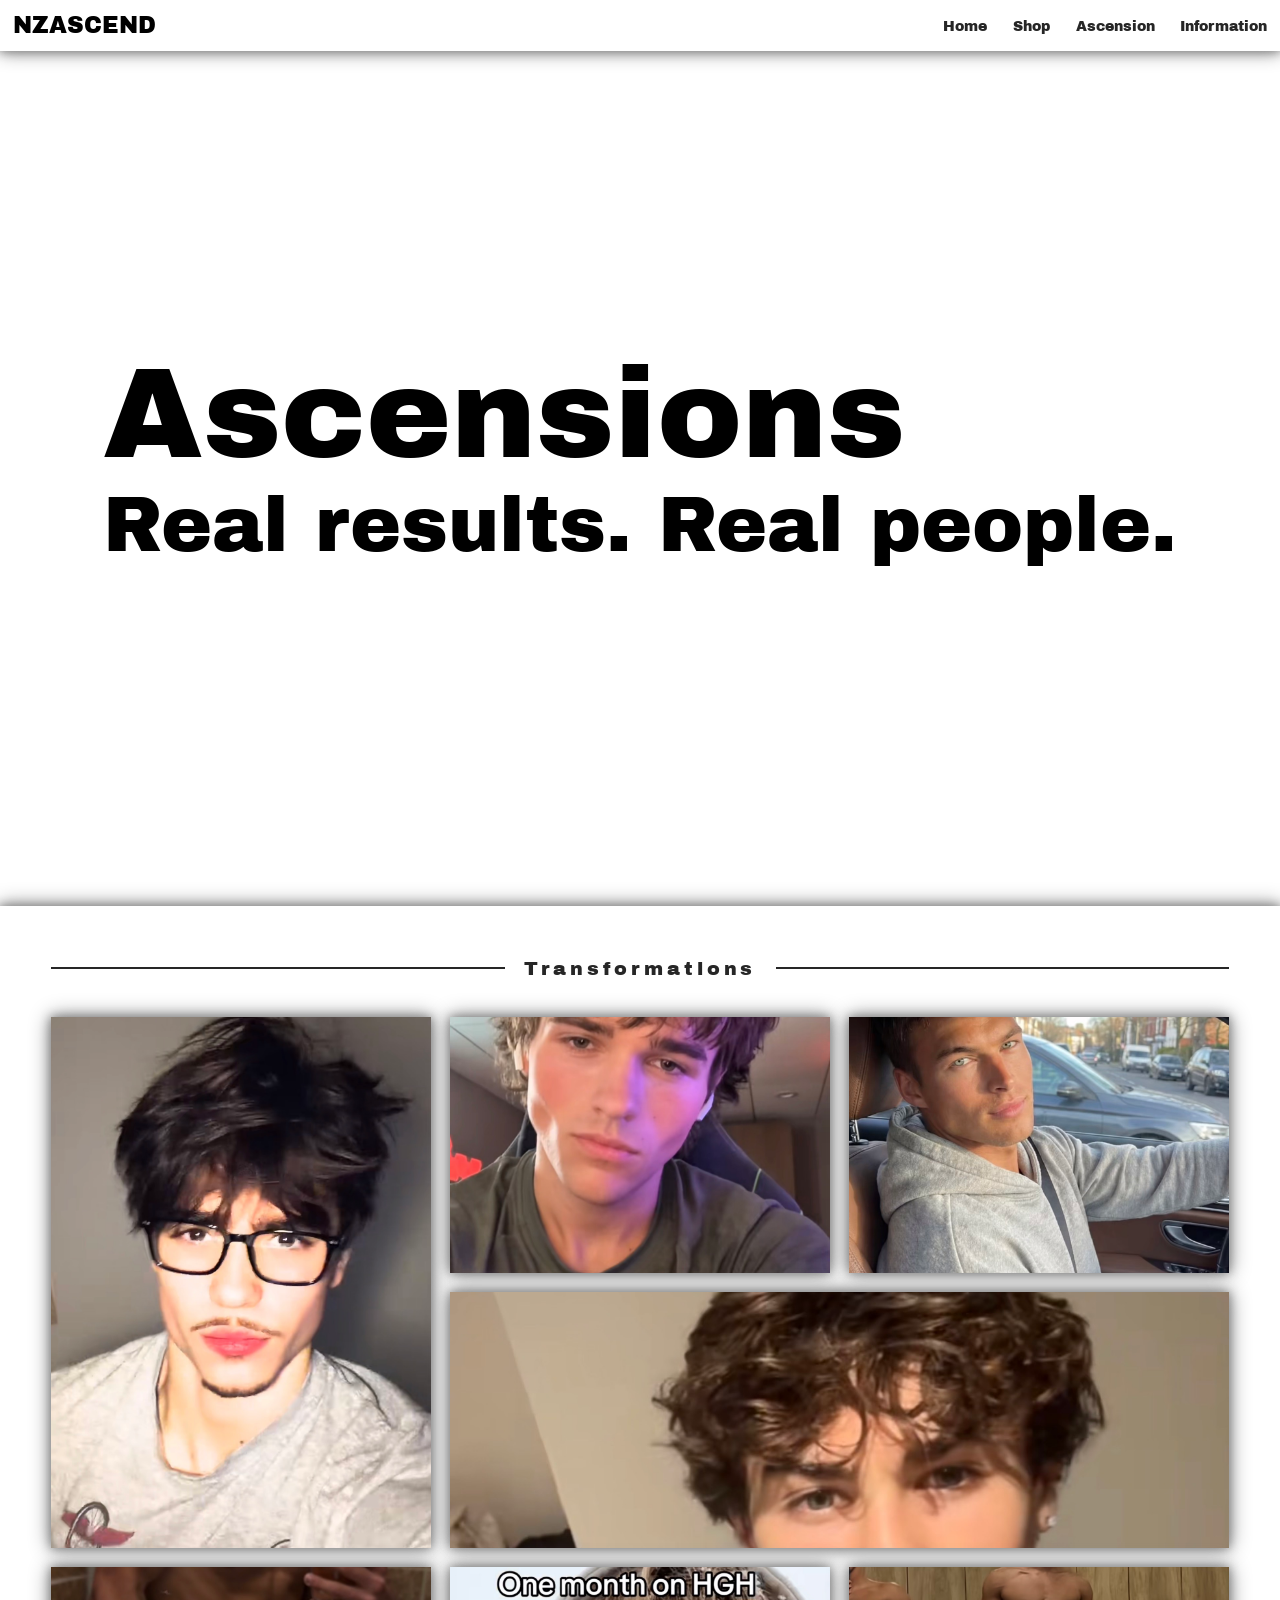
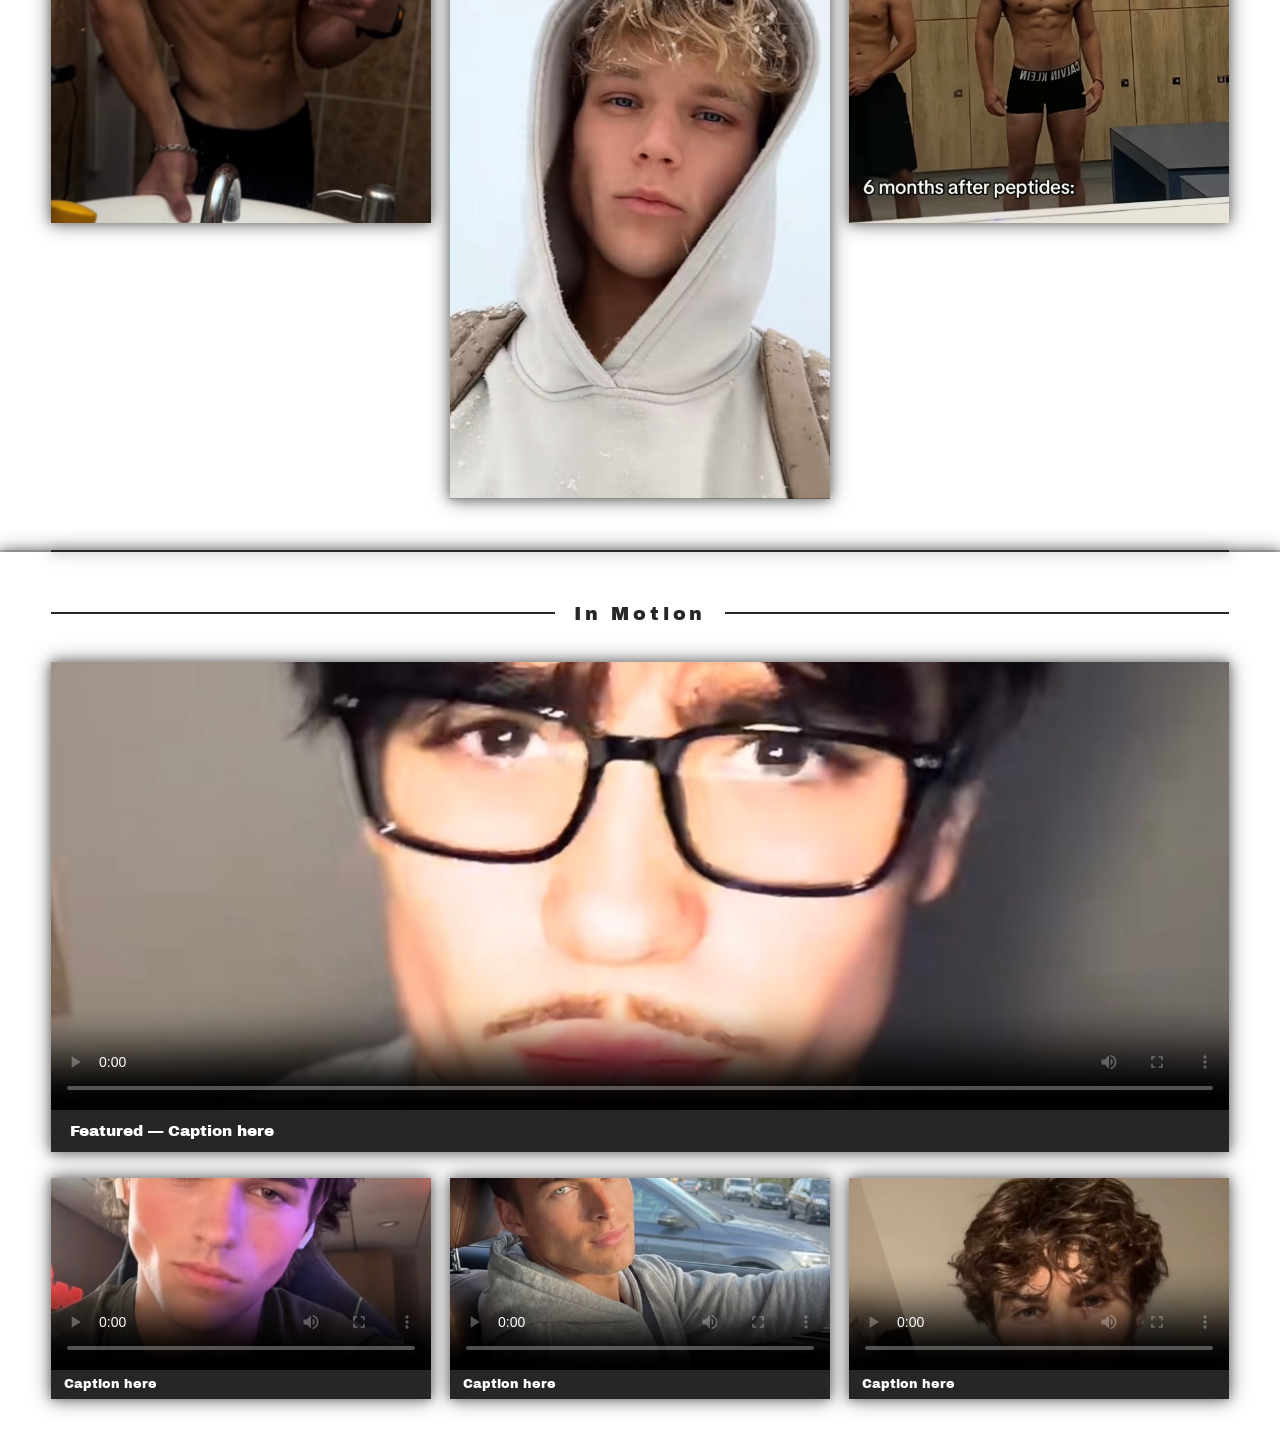
==== ascension.html @ 8f3076b7 "Add files via upload" ====
<!DOCTYPE html>
<html>
<head>
<meta name="viewport" content="width=device-width, initial-scale=1.0">
<link rel="stylesheet" href="webstyle.css">
<link rel="preconnect" href="https://fonts.googleapis.com">
<link rel="preconnect" href="https://fonts.gstatic.com" crossorigin>
<link href="https://fonts.googleapis.com/css2?family=Archivo+Black&display=swap" rel="stylesheet">
<title>NZAscend — Ascensions</title>
</head>
<body>
<div id="progress-bar"></div>
<header>
  <div class="header-inner">
    <span class="header-logo"><a href="#top">NZASCEND</a></span>
    <button class="nav-toggle" onclick="document.querySelector('nav').classList.toggle('open')">☰</button>
    <nav>
      <li><a href="index.html">Home</a></li>
      <li><a href="shop.html">Shop</a></li>
      <li><a href="ascension.html">Ascension</a></li>
      <li><a href="information.html">Information</a></li>
    </nav>
  </div>
</header>


<div class="titlescreen">
  <div class="titlescreentext fade-in">
    <h1>Ascensions</h1>
    <h2>Real results. Real people.</h2>
  </div>
</div>


<div class="asc-photo-section">
  <div class="asc-section-label reveal">
    <span class="asc-label-line"></span>
    <span class="asc-label-text">Transformations</span>
    <span class="asc-label-line"></span>
  </div>
  <div class="photo-grid">

    
    <div class="photo-item tall reveal">
      <img src="person1.jpeg">
      <div class="photo-caption">CJC 1295</div>
    </div>
    <div class="photo-item reveal">
      <img src="person2.jpeg">
      <div class="photo-caption">BPC</div>
    </div>
    <div class="photo-item reveal">
      <img src="person3.jpeg">
      <div class="photo-caption">Ipamorelin</div>
    </div>
    <div class="photo-item wide reveal">
      <img src="person4.jpeg">
      <div class="photo-caption">MK677</div>
    </div>
    <div class="photo-item reveal">
      <img src="person5.jpeg">
      <div class="photo-caption">GHK</div>
    </div>
    <div class="photo-item tall reveal">
      <img src="person6.jpeg">
      <div class="photo-caption">HGH</div>
    </div>
    <div class="photo-item reveal">
      <img src="person7.jpeg">
      <div class="photo-caption">CJC 1295</div>
    </div>

  </div>
</div>

<div class="asc-divider reveal"></div>

<div class="asc-video-section">
  <div class="asc-section-label reveal">
    <span class="asc-label-line"></span>
    <span class="asc-label-text">In Motion</span>
    <span class="asc-label-line"></span>
  </div>

  <!-- for youtube/vimeo: replace <video> with <iframe src="your-embed-url" allowfullscreen></iframe> -->
  <div class="video-featured reveal">
    <div class="video-item-featured">
      <video controls poster="person1.jpeg">
        <source src="video1.mp4" type="video/mp4">
      </video>
      <div class="video-caption-featured">Featured — Caption here</div>
    </div>
  </div>

  <div class="video-grid">
    <div class="video-item reveal">
      <video controls poster="person2.jpeg">
        <source src="video2.mp4" type="video/mp4">
      </video>
      <div class="video-caption">Caption here</div>
    </div>
    <div class="video-item reveal">
      <video controls poster="person3.jpeg">
        <source src="video3.mp4" type="video/mp4">
      </video>
      <div class="video-caption">Caption here</div>
    </div>
    <div class="video-item reveal">
      <video controls poster="person4.jpeg">
        <source src="video4.mp4" type="video/mp4">
      </video>
      <div class="video-caption">Caption here</div>
    </div>
  </div>
</div>

<script src="webjava.js"></script>
</body>
</html>
---- webstyle.css ----
* {
  font-family: "Archivo Black", sans-serif;
  font-weight: 400;
  font-style: normal;
  scroll-behavior: smooth;
}

body {
  margin: 0;
  padding: 0;
  padding-top: 4.5vw;
  height: 100%;
  overflow-x: hidden;
}

html::-webkit-scrollbar {
  display: none;
}

html {
  scrollbar-width: none;
  -ms-overflow-style: none;
  scroll-behavior: smooth;
}

#progress-bar {
  position: fixed;
  top: 0;
  right: 0;
  height: 0;
  width: 5px;
  background-color: #6C6C6C;
  z-index: 9999;
  box-shadow: 0 0 10px grey, 0 0 20px grey;
  transition: height 0.1s ease;
}

a {
  text-decoration: none;
  color: black;
  transition: opacity 0.2s;
}

a:hover {
  text-decoration: underline;
}

h1 { font-size: 10vw; }
h2 { font-size: 6vw; }
h3 { font-size: 2vw; }
p  { font-size: 1.3vw; }

.fade-in {
  animation: fadeInUp 1.2s ease both;
}

@keyframes fadeInUp {
  from { opacity: 0; transform: translateX(-40px); }
  to   { opacity: 1; transform: translateX(0); }
}

.reveal {
  opacity: 0;
  transform: translateX(-40px);
  transition: opacity 0.4s ease, transform 0.4s ease;
}

.reveal.visible {
  opacity: 1;
  transform: translateX(0);
}

.titlescreen {
  background-image: url(background1.jpg);
  background-size: 120%;
  background-position: center;
  background-attachment: fixed;
  min-height: 100vh;
  display: flex;
  align-items: center;
  justify-content: center;
  animation: subtleZoom 32s ease-in-out infinite alternate;
  position: relative;
  margin-top: -4vw;
}

@keyframes subtleZoom {
  0%   { background-size: 110%; background-position: 40% 40%; }
  50%  { background-size: 125%; background-position: 55% 50%; }
  100% { background-size: 115%; background-position: 50% 60%; }
}

.titlescreentext fade-in{
  text-align: left;
  line-height: 3vw;
  color: #262626;
}

.titlescreentext2 fade-in{
  text-align: center;
  line-height: 3vw;
  color: #262626;
}

.titlescreentext h1,
.titlescreentext h2,
.titlescreentext h3 {
  margin: 0;
}

.section2 {
  padding: 2vw;
  background-color: white;
  box-shadow: 0 0 10px grey, 0 0 20px grey;
  margin-bottom: 2vw;
}

.section2text {
  display: flex;
  align-items: stretch;
  color: #262626;
  padding: 1vw 2vw;
  gap: 2vw;
  box-shadow: 0 0 10px grey, 0 0 20px grey;
}

.section2left {
  flex: 1;
  display: flex;
  flex-direction: column;
  justify-content: flex-start;
}

.section2p { flex: 1; }

.section2img {
  flex: 1;
  display: flex;
  justify-content: center;
  align-items: center;
}

.section2img img {
  width: 75%;
  height: auto;
  object-fit: cover;
  transition: transform 0.4s ease;
}

.section2img img:hover {
  transform: scale(1.02);
}

header {
  background-color: white;
  padding: 1vw;
  width: 100%;
  position: fixed;
  top: 0;
  box-sizing: border-box;
  z-index: 100;
  box-shadow: 0 0 10px grey, 0 0 20px grey;
}

.header-inner {
  display: flex;
  justify-content: space-between;
  align-items: center;
}

.header-logo {
  font-size: 1.8vw;
  color: #262626;
}

nav {
  display: flex;
  gap: 2vw;
  list-style: none;
  margin: 0;
  padding: 0;
}

nav li a {
  font-size: 1.1vw;
  color: #262626;
  text-decoration: none;
  cursor: pointer;
  transition: opacity 0.2s;
}

nav li a:hover { opacity: 0.6; }

.nav-toggle {
  display: none;
  background: none;
  border: none;
  font-size: 6vw;
  cursor: pointer;
  font-family: "Archivo Black", sans-serif;
}

.scroll-arrow {
  position: absolute;
  bottom: 10px;
  left: 50%;
  transform: translateX(-50%);
  font-size: 3vw;
  color: grey;
  text-decoration: none;
  animation: bounce 2s infinite;
  cursor: pointer;
}

@keyframes bounce {
  0%, 20%, 50%, 80%, 100% { transform: translateX(-50%) translateY(0); }
  40%  { transform: translateX(-50%) translateY(-20px); }
  60%  { transform: translateX(-50%) translateY(-10px); }
}

.searchbar-wrap {
  display: flex;
  align-items: center;
  margin-top: 2.5vw;
}

.searchbar {
  font-family: "Archivo Black", sans-serif;
  font-size: 1.3vw;
  padding: 0.8vw 1.4vw;
  border: none;
  outline: none;
  background: rgba(255,255,255,0.35);
  backdrop-filter: blur(6px);
  color: #262626;
  width: 60%;
  border-radius: 6px 0 0 6px;
  transition: background 0.3s;
}

.searchbar:focus {
  background: rgba(255,255,255,0.55);
}

.searchbar::placeholder {
  color: rgba(38,38,38,0.45);
}

.searchbtn {
  font-family: "Archivo Black", sans-serif;
  font-size: 1.3vw;
  padding: 0.8vw 1.6vw;
  background: #262626;
  color: #fff;
  border: none;
  cursor: pointer;
  border-radius: 0 6px 6px 0;
  transition: background 0.2s, transform 0.1s;
}

.searchbtn:hover { background: #444; }
.searchbtn:active { transform: scale(0.97); }

.section3 {
  background-color: white;
  padding: 2vw 4vw;
  box-shadow: 0 0 10px grey, 0 0 20px grey;
}

.section3shadow {
  box-shadow: 0 0 10px grey, 0 0 20px grey;
}

.image-ladder {
  display: flex;
  gap: 0;
}

.ladder-left, .ladder-right {
  flex: 1;
  display: flex;
  flex-direction: column;
  gap: 3vw;
  padding: 2vw;
}

.ladder-right { align-items: flex-end; }

.ladder-divider {
  width: 2px;
  background-color: #262626;
  align-self: stretch;
  box-shadow: 0 0 10px grey, 0 0 20px grey;
}

.ladder-item {
  display: flex;
  flex-direction: column;
}

.ladder-item img {
  width: 35vw;
  height: 35vw;
  object-fit: cover;
  transition: transform 0.4s ease;
}

.ladder-item img:hover {
  transform: scale(1.02);
}

.ladder-item p {
  font-size: 1.1vw;
  color: #262626;
  margin: 0.5vw 0 0 0;
  text-align: center;
}

.shop-grid {
  display: grid;
  grid-template-columns: repeat(3, 1fr);
  gap: 2vw;
  padding: 2vw 0;

}

.shop-item {
  display: flex;
  flex-direction: column;
  box-shadow: 0 0 10px grey, 0 0 20px grey;
  background: white;
}

.shop-item img {
  width: 100%;
  height: 15vw;
  object-fit: cover;
  transition: transform 0.4s ease;
}

.shop-item img:hover {
  transform: scale(1.02);
}

.shop-info {
  padding: 1vw;
  display: flex;
  flex-direction: column;
  flex: 1;
}

.shop-info h3 {
  margin: 0 0 0.5vw 0;
  font-size: 1.5vw;
}

.shop-info p {
  margin: 0;
  font-size: 1vw;
  flex: 1;
}

.shop-bottom {
  display: flex;
  justify-content: space-between;
  align-items: center;
  margin-top: 1vw;
}

.shop-price {
  font-size: 1.5vw;
  color: #262626;
}

.shop-shadow {
	box-shadow: 0 0 10px grey, 0 0 20px grey;
	padding: 2vw 2vw;
}

/* photo section */
.asc-photo-section {
  background: white;
  padding: 4vw;
  box-shadow: 0 0 10px grey, 0 0 20px grey;
}

.asc-section-label {
  display: flex;
  align-items: center;
  gap: 1.5vw;
  margin-bottom: 3vw;
}

.asc-label-line {
  flex: 1;
  height: 2px;
  background: #262626;
}

.asc-label-text {
  font-size: 1.5vw;
  color: #262626;
  white-space: nowrap;
  letter-spacing: 0.3vw;
}

.photo-grid {
  display: grid;
  grid-template-columns: repeat(3, 1fr);
  grid-auto-rows: 20vw;
  gap: 1.5vw;
}

.photo-item {
  position: relative;
  overflow: hidden;
  box-shadow: 0 0 10px grey, 0 0 20px grey;
}

.photo-item.tall { grid-row: span 2; }
.photo-item.wide { grid-column: span 2; }

.photo-item img {
  width: 100%;
  height: 100%;
  object-fit: cover;
  display: block;
  transition: transform 0.5s ease;
}

.photo-item:hover img { transform: scale(1.05); }

.photo-caption {
  position: absolute;
  bottom: 0;
  left: 0;
  right: 0;
  background: rgba(38, 38, 38, 0.75);
  color: white;
  font-size: 1vw;
  padding: 0.8vw 1vw;
  transform: translateY(100%);
  transition: transform 0.3s ease;
}

.photo-item:hover .photo-caption { transform: translateY(0); }

.asc-divider {
  height: 2px;
  background: #262626;
  margin: 0 4vw;
  box-shadow: 0 0 10px grey, 0 0 20px grey;
}

/* video section */
.asc-video-section {
  background: white;
  padding: 4vw;
  box-shadow: 0 0 10px grey, 0 0 20px grey;
}

.video-featured { margin-bottom: 2vw; }

.video-item-featured {
  position: relative;
  box-shadow: 0 0 10px grey, 0 0 20px grey;
}

.video-item-featured video,
.video-item-featured iframe {
  width: 100%;
  height: 35vw;
  display: block;
  object-fit: cover;
}

.video-caption-featured {
  background: #262626;
  color: white;
  font-size: 1.2vw;
  padding: 1vw 1.5vw;
}

.video-grid {
  display: grid;
  grid-template-columns: repeat(3, 1fr);
  gap: 1.5vw;
}

.video-item {
  position: relative;
  box-shadow: 0 0 10px grey, 0 0 20px grey;
}

.video-item video,
.video-item iframe {
  width: 100%;
  height: 15vw;
  display: block;
  object-fit: cover;
}

.video-caption {
  background: #262626;
  color: white;
  font-size: 1vw;
  padding: 0.6vw 1vw;
}

@media (max-width: 768px) {
  body { padding-top: 14vw; }

  h1 { font-size: 16vw; }
  h2 { font-size: 10vw; }
  h3 { font-size: 4.5vw; }
  p  { font-size: 3.5vw; }

  .header-logo { font-size: 5vw; }
  .nav-toggle { display: block; }

  nav {
    display: none;
    flex-direction: column;
    position: absolute;
    top: 100%;
    left: 0;
    width: 100%;
    background: white;
    padding: 3vw 5vw;
    box-shadow: 0 4px 10px rgba(0,0,0,0.1);
    gap: 4vw;
    box-sizing: border-box;
  }

  nav.open { display: flex; }
  nav li a { font-size: 4vw; }

  .titlescreentext { line-height: 8vw; padding: 0 5vw; }
  .titlescreen {
    background-attachment: scroll;
    background-size: cover;
    animation: none;
  }

  .searchbar { font-size: 3.5vw; padding: 2vw 3vw; width: 65%; }
  .searchbtn { font-size: 3.5vw; padding: 2vw 3vw; }
  .scroll-arrow { font-size: 8vw; }

  .section2text {
    flex-direction: column;
    padding: 3vw;
  }

  .section2img img {
    width: 100%;
    height: auto;
    margin-top: 4vw;
  }

  .image-ladder { flex-direction: column; }

  .ladder-divider {
    width: 100%;
    height: 2px;
    align-self: auto;
  }

  .ladder-left, .ladder-right {
    align-items: center;
    padding: 4vw 2vw;
  }

  .ladder-item img {
    width: 85vw;
    height: 55vw;
  }

  .ladder-item p { font-size: 3.5vw; }
  .ladder-item[style] { margin-top: 0 !important; }

  .shop-grid {
    grid-template-columns: repeat(2, 1fr);
    gap: 4vw;
    padding: 4vw 0;
  }

  .shop-item img { height: 35vw; }
  .shop-info h3 { font-size: 3.5vw; }
  .shop-info p  { font-size: 2.5vw; }
  .shop-price   { font-size: 3.5vw; }
  
  .asc-label-text { font-size: 4vw; letter-spacing: 0.5vw; }

  .photo-grid {
    grid-template-columns: repeat(2, 1fr);
    grid-auto-rows: 40vw;
  }

  .photo-item.wide { grid-column: span 2; }
  .photo-caption { font-size: 2.5vw; padding: 2vw; transform: translateY(0); }

  .video-item-featured video,
  .video-item-featured iframe { height: 55vw; }

  .video-grid { grid-template-columns: 1fr; }

  .video-item video,
  .video-item iframe { height: 50vw; }

  .video-caption-featured { font-size: 3vw; }
  .video-caption { font-size: 2.5vw; }
}
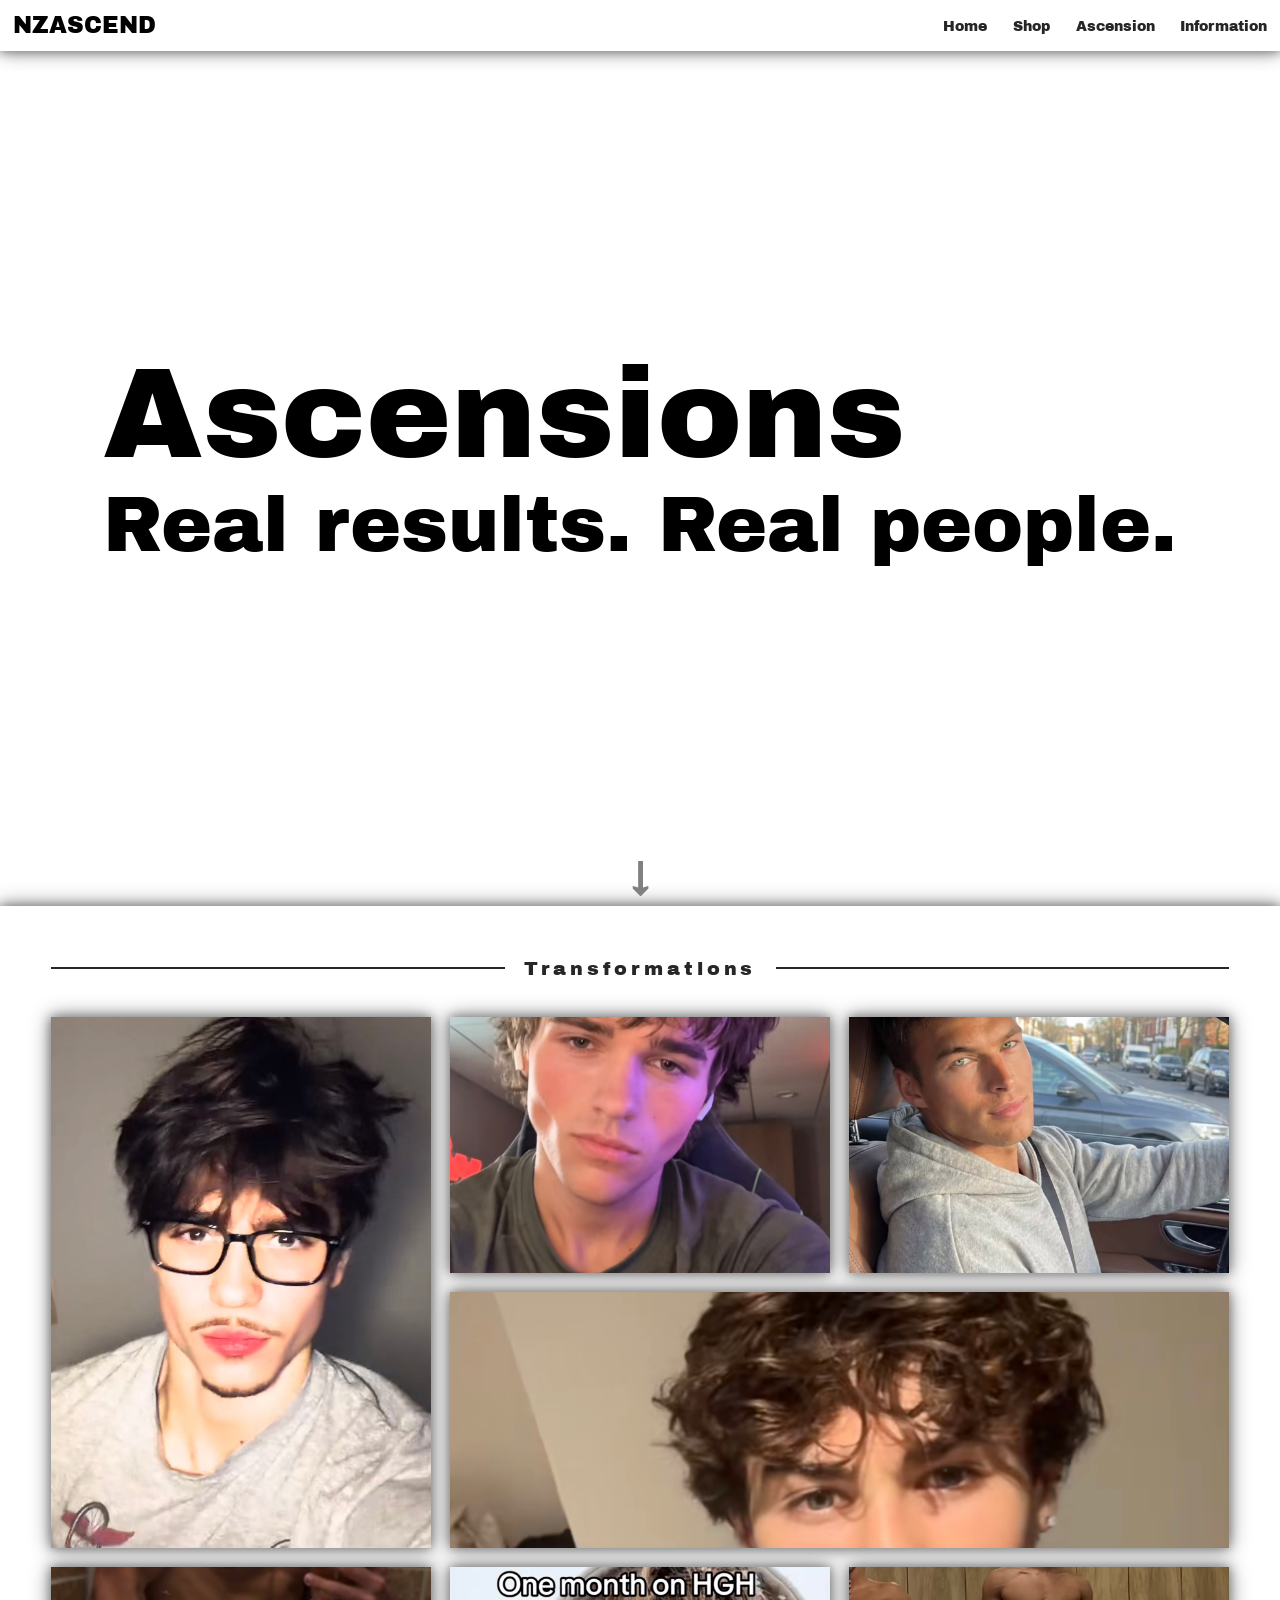
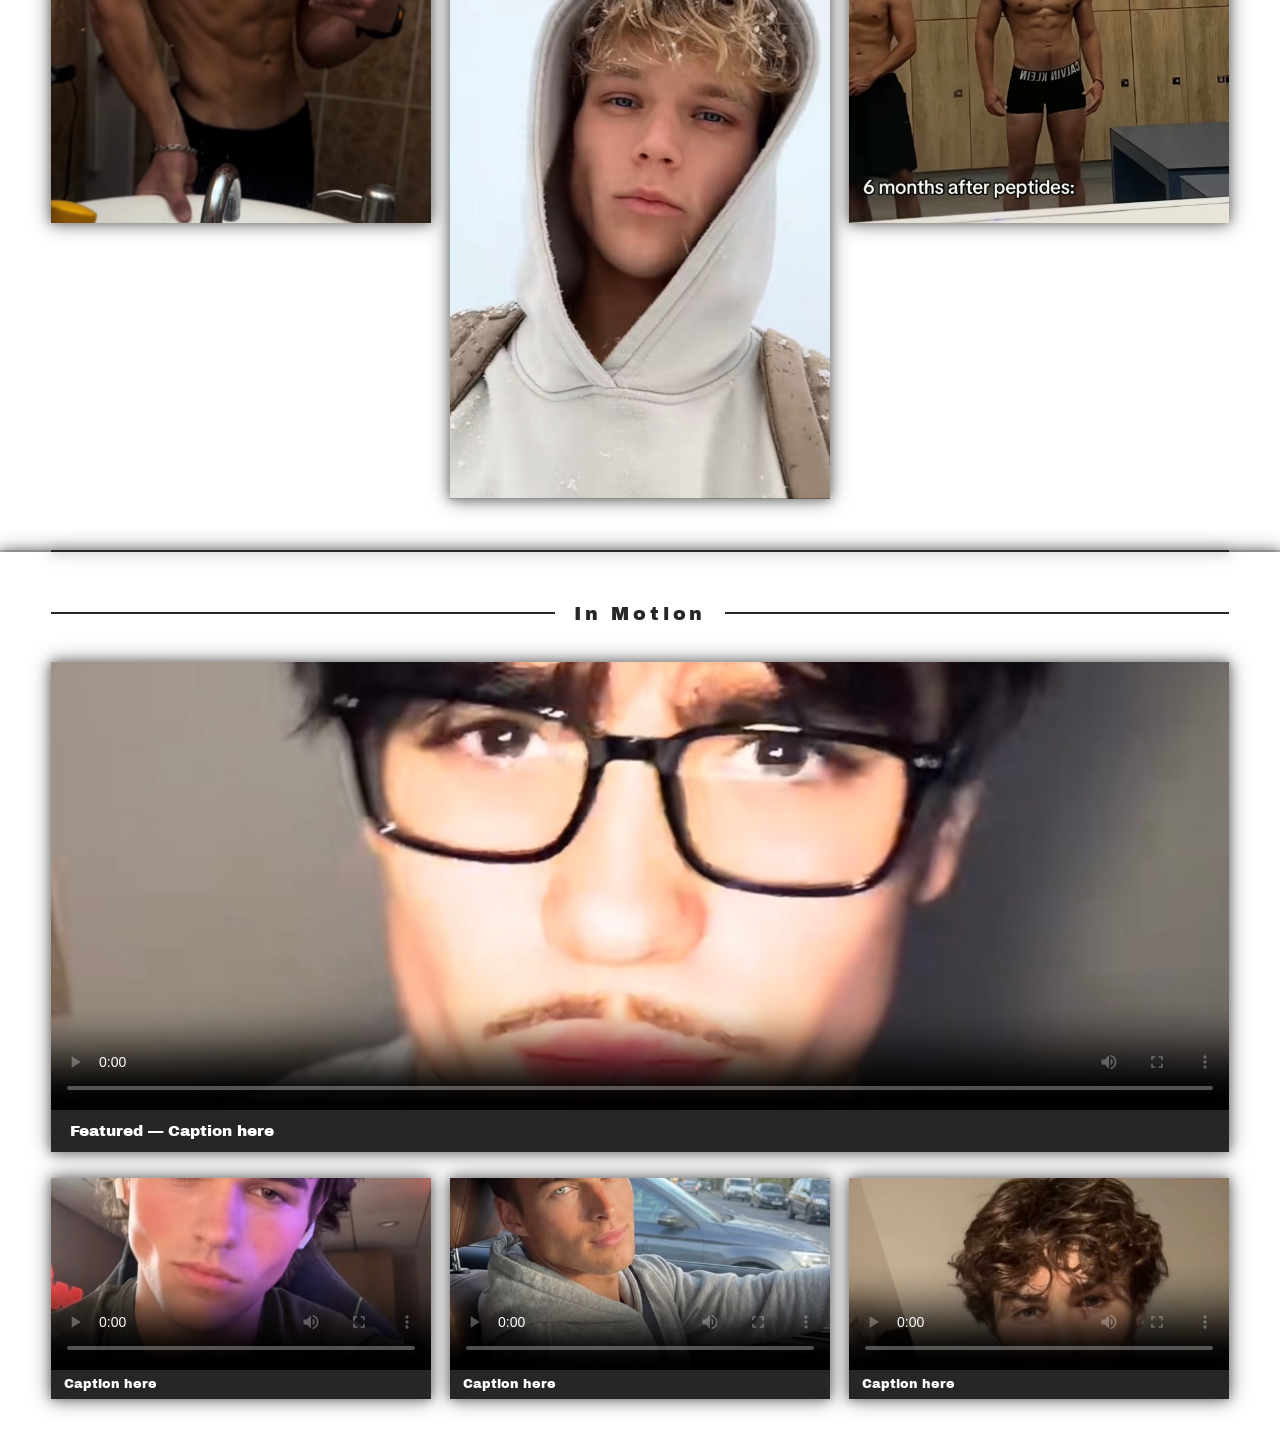
==== commit 454e8008: "Update ascension.html" ====
--- a/ascension.html
+++ b/ascension.html
@@ -29,10 +29,11 @@
     <h1>Ascensions</h1>
     <h2>Real results. Real people.</h2>
   </div>
+  <a href="#people" class="scroll-arrow">↓</a>
 </div>
 
 
-<div class="asc-photo-section">
+<div class="asc-photo-section" id="people">
   <div class="asc-section-label reveal">
     <span class="asc-label-line"></span>
     <span class="asc-label-text">Transformations</span>
@@ -116,4 +117,4 @@
 
 <script src="webjava.js"></script>
 </body>
-</html>+</html>
--- a/webstyle.css
+++ b/webstyle.css
@@ -261,6 +261,21 @@
 .searchbtn:hover { background: #444; }
 .searchbtn:active { transform: scale(0.97); }
 
+.search-highlight {
+  outline: 3px solid #262626;
+  box-shadow: 0 0 20px rgba(0,0,0,0.4), 0 0 40px rgba(0,0,0,0.2);
+  transform: scale(1.02);
+  transition: transform 0.3s ease, box-shadow 0.3s ease;
+}
+
+.search-no-result {
+  text-align: center;
+  font-size: 1.5vw;
+  color: #262626;
+  padding: 2vw;
+  opacity: 0.5;
+}
+
 .section3 {
   background-color: white;
   padding: 2vw 4vw;
@@ -376,8 +391,6 @@
 	box-shadow: 0 0 10px grey, 0 0 20px grey;
 	padding: 2vw 2vw;
 }
-
-/* photo section */
 .asc-photo-section {
   background: white;
   padding: 4vw;
@@ -452,7 +465,6 @@
   box-shadow: 0 0 10px grey, 0 0 20px grey;
 }
 
-/* video section */
 .asc-video-section {
   background: white;
   padding: 4vw;
@@ -507,6 +519,39 @@
   padding: 0.6vw 1vw;
 }
 
+.shop-nav {
+  background: white;
+  display: flex;
+  justify-content: center;
+  align-items: center;
+  gap: 3vw;
+  padding: 1vw 0;
+  box-shadow: 0 0 10px grey, 0 0 20px grey;
+  top: 4.5vw;
+  z-index: 99;
+}
+
+.shop-nav-link {
+  font-size: 1.5vw;
+  color: #262626;
+  text-decoration: none;
+  letter-spacing: 0.2vw;
+  transition: opacity 0.2s;
+}
+
+.shop-nav-link:hover {
+  opacity: 0.5;
+  text-decoration: none;
+}
+
+.shop-nav-divider {
+  width: 2px;
+  height: 1.5vw;
+  background: #262626;
+}
+
+
+
 @media (max-width: 768px) {
   body { padding-top: 14vw; }
 
@@ -514,9 +559,13 @@
   h2 { font-size: 10vw; }
   h3 { font-size: 4.5vw; }
   p  { font-size: 3.5vw; }
-
+  
+  .shop-nav { top: 14vw; padding: 3vw 0; gap: 6vw; }
+  .shop-nav-link { font-size: 4vw; }
+  .shop-nav-divider { height: 4vw; }
   .header-logo { font-size: 5vw; }
   .nav-toggle { display: block; }
+  .search-no-result { font-size: 4vw; }
 
   nav {
     display: none;
@@ -609,4 +658,4 @@
 
   .video-caption-featured { font-size: 3vw; }
   .video-caption { font-size: 2.5vw; }
-}+}
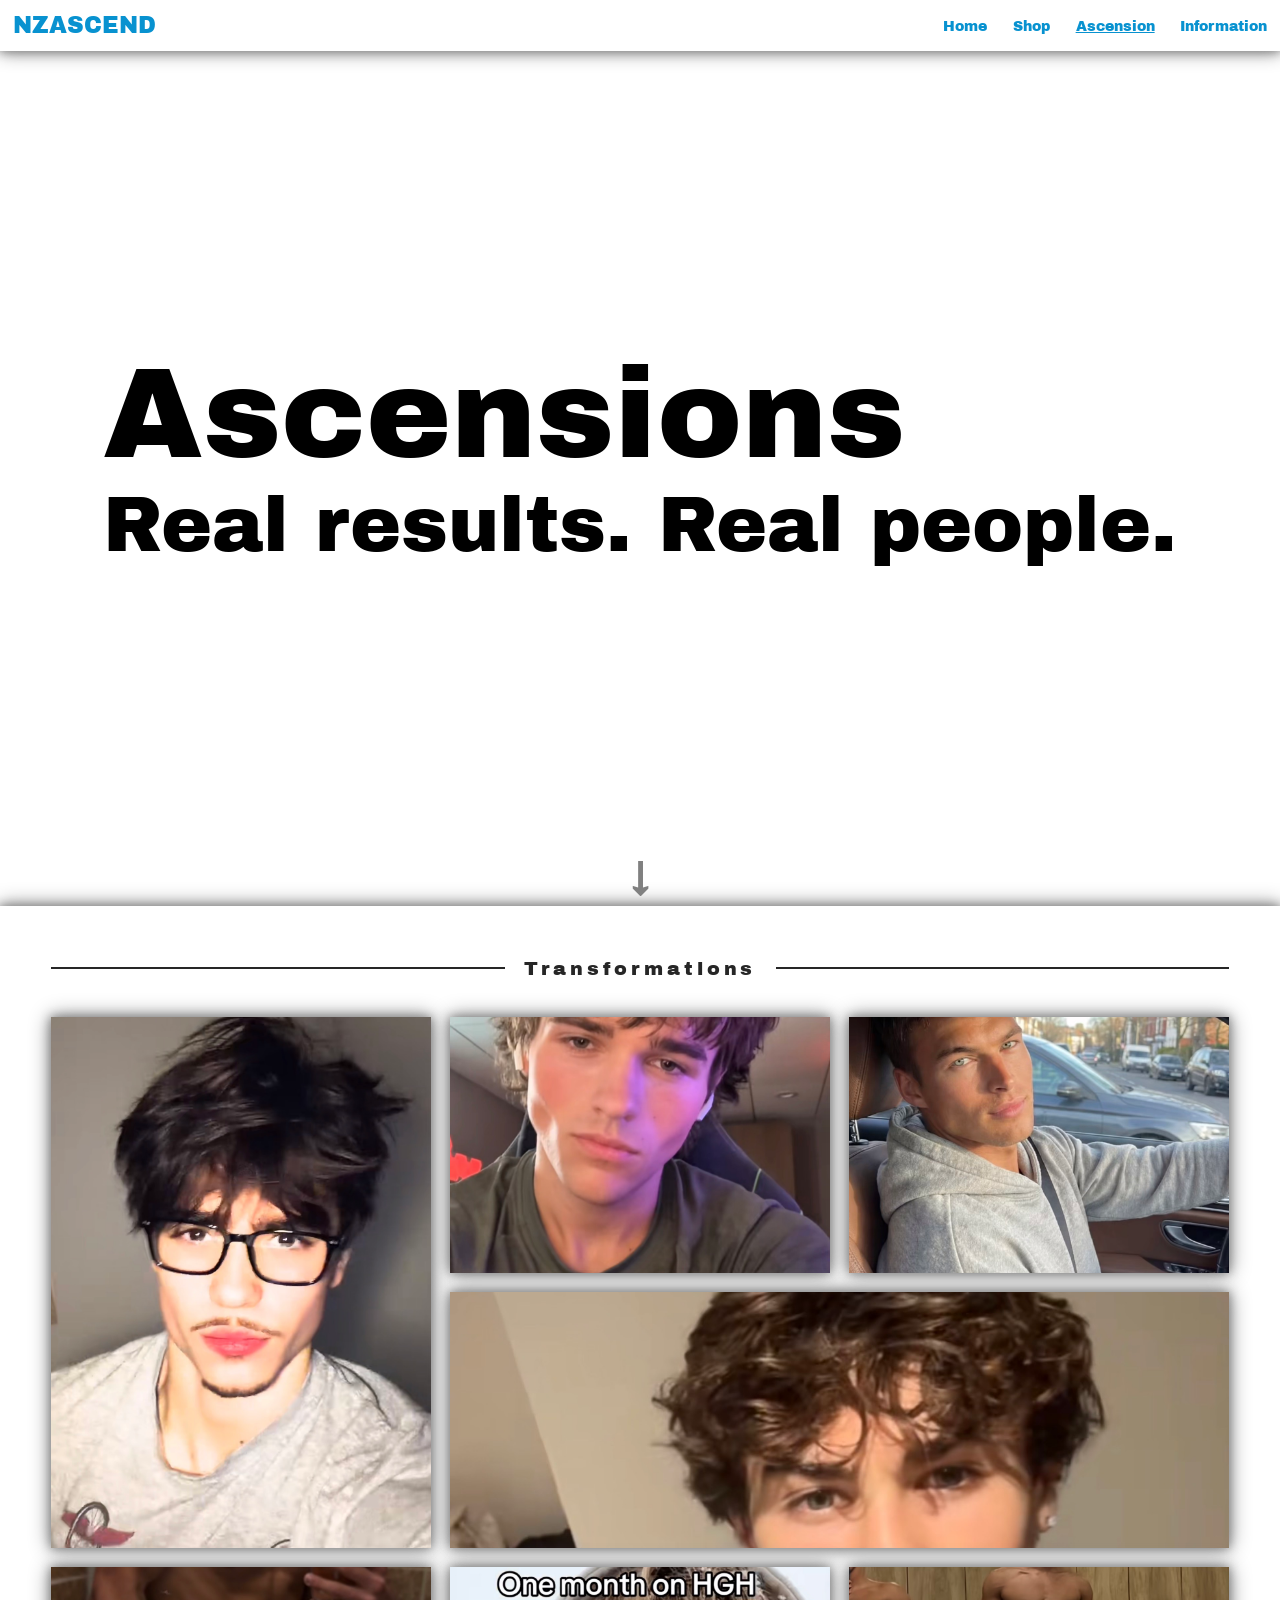
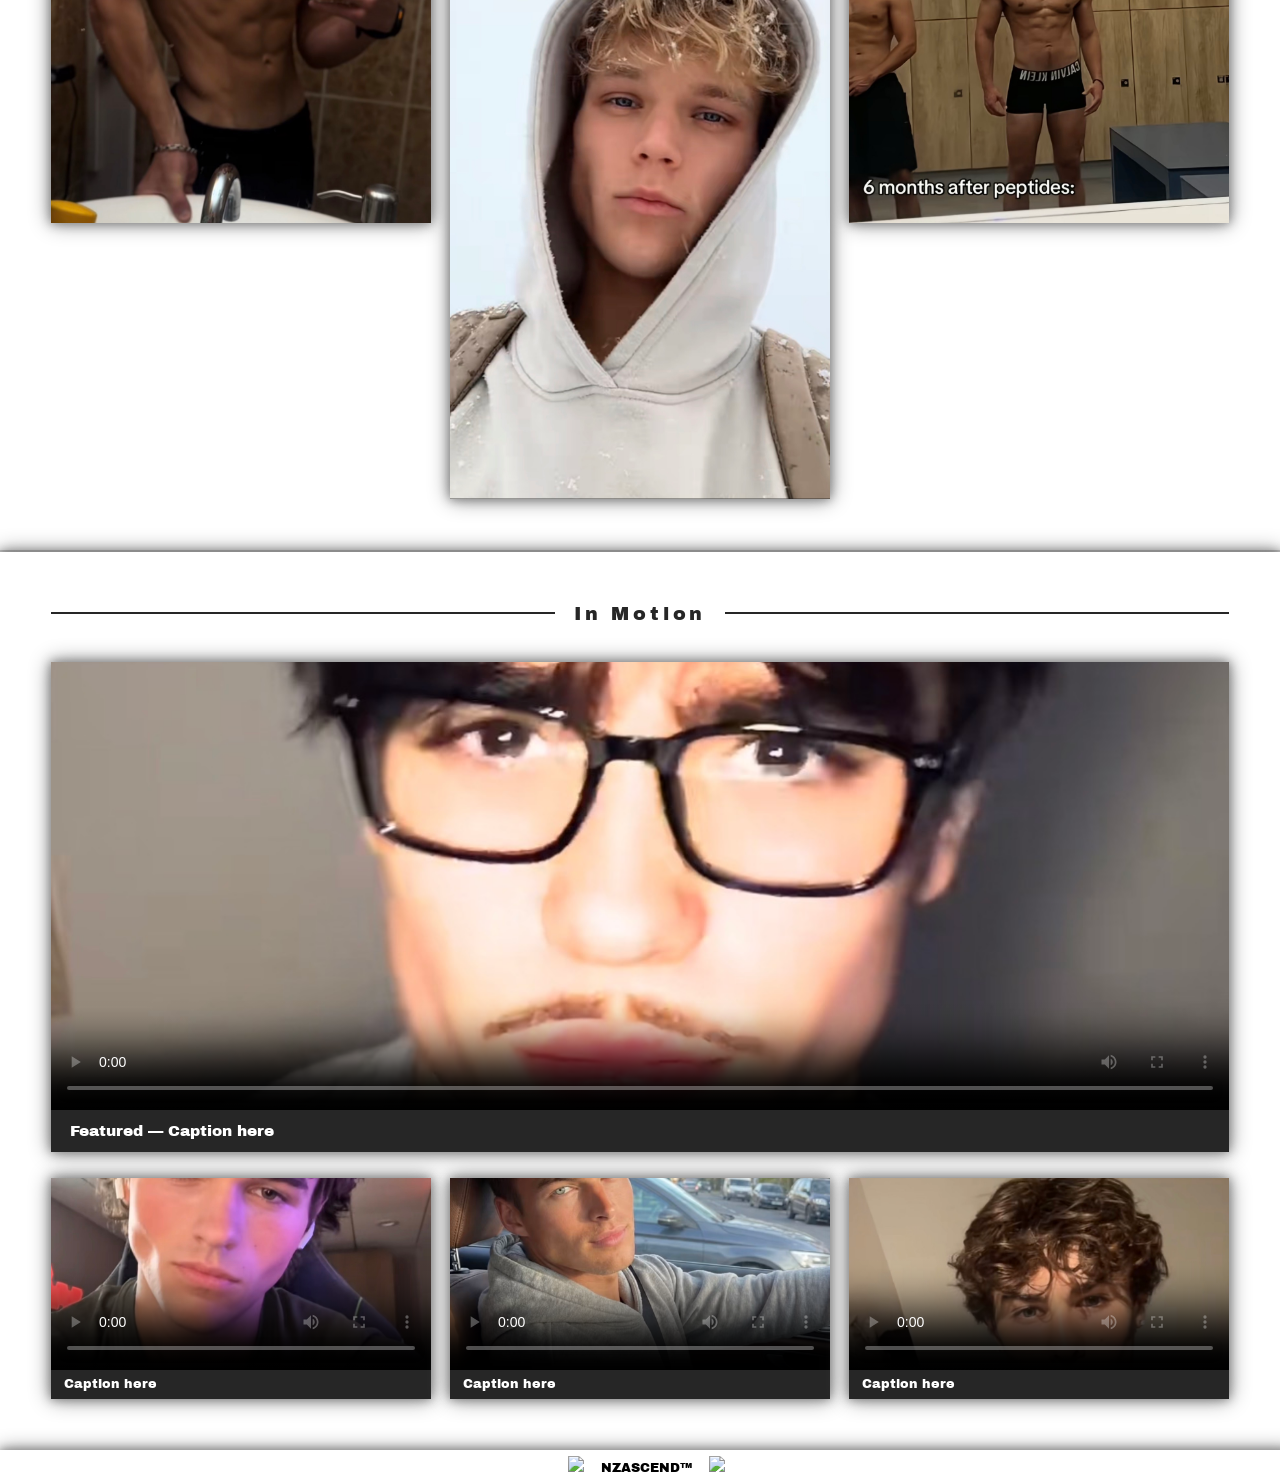
==== commit 5c62448a: "Update ascension.html" ====
--- a/ascension.html
+++ b/ascension.html
@@ -17,7 +17,7 @@
     <nav>
       <li><a href="index.html">Home</a></li>
       <li><a href="shop.html">Shop</a></li>
-      <li><a href="ascension.html">Ascension</a></li>
+      <li style="text-decoration: underline #0892d0;"><a href="ascension.html">Ascension</a></li>
       <li><a href="information.html">Information</a></li>
     </nav>
   </div>
@@ -44,7 +44,7 @@
     
     <div class="photo-item tall reveal">
       <img src="person1.jpeg">
-      <div class="photo-caption">CJC 1295</div>
+      <div class="photo-caption">CJC</div>
     </div>
     <div class="photo-item reveal">
       <img src="person2.jpeg">
@@ -68,7 +68,7 @@
     </div>
     <div class="photo-item reveal">
       <img src="person7.jpeg">
-      <div class="photo-caption">CJC 1295</div>
+      <div class="photo-caption">CJC</div>
     </div>
 
   </div>
@@ -83,7 +83,6 @@
     <span class="asc-label-line"></span>
   </div>
 
-  <!-- for youtube/vimeo: replace <video> with <iframe src="your-embed-url" allowfullscreen></iframe> -->
   <div class="video-featured reveal">
     <div class="video-item-featured">
       <video controls poster="person1.jpeg">
@@ -115,6 +114,11 @@
   </div>
 </div>
 
+<footer>
+ <div class="footertext">
+  <img src="instagram.webp"> NZASCEND™ <img src="tiktok.png"> 
+ </div>
+</footer>
 <script src="webjava.js"></script>
 </body>
 </html>
--- a/webstyle.css
+++ b/webstyle.css
@@ -29,7 +29,7 @@
   right: 0;
   height: 0;
   width: 5px;
-  background-color: #6C6C6C;
+  background-color: #0892d0;
   z-index: 9999;
   box-shadow: 0 0 10px grey, 0 0 20px grey;
   transition: height 0.1s ease;
@@ -37,12 +37,12 @@
 
 a {
   text-decoration: none;
-  color: black;
+  color: #0892d0;
   transition: opacity 0.2s;
 }
 
 a:hover {
-  text-decoration: underline;
+  text-decoration: underline #0892d0;
 }
 
 h1 { font-size: 10vw; }
@@ -173,6 +173,26 @@
   color: #262626;
 }
 
+footer {
+	width: 100%;
+	background-color: white;
+	padding: 0.5vw;
+	box-shadow: 0 0 10px grey, 0 0 20px grey;
+	text-align: left;
+	align-items: center;
+	word-spacing: 1vw;
+}
+
+.footertext {
+	font-size: 1vw;
+	text-align: center;
+	height: 1vw;
+}
+
+footer img {
+	height: 1vw;
+}
+
 nav {
   display: flex;
   gap: 2vw;
@@ -183,7 +203,6 @@
 
 nav li a {
   font-size: 1.1vw;
-  color: #262626;
   text-decoration: none;
   cursor: pointer;
   transition: opacity 0.2s;
@@ -384,7 +403,7 @@
 
 .shop-price {
   font-size: 1.5vw;
-  color: #262626;
+  color: #0892d0;
 }
 
 .shop-shadow {
@@ -557,7 +576,7 @@
 
   h1 { font-size: 16vw; }
   h2 { font-size: 10vw; }
-  h3 { font-size: 4.5vw; }
+  h3 { font-size: 4.5vw; }	
   p  { font-size: 3.5vw; }
   
   .shop-nav { top: 14vw; padding: 3vw 0; gap: 6vw; }
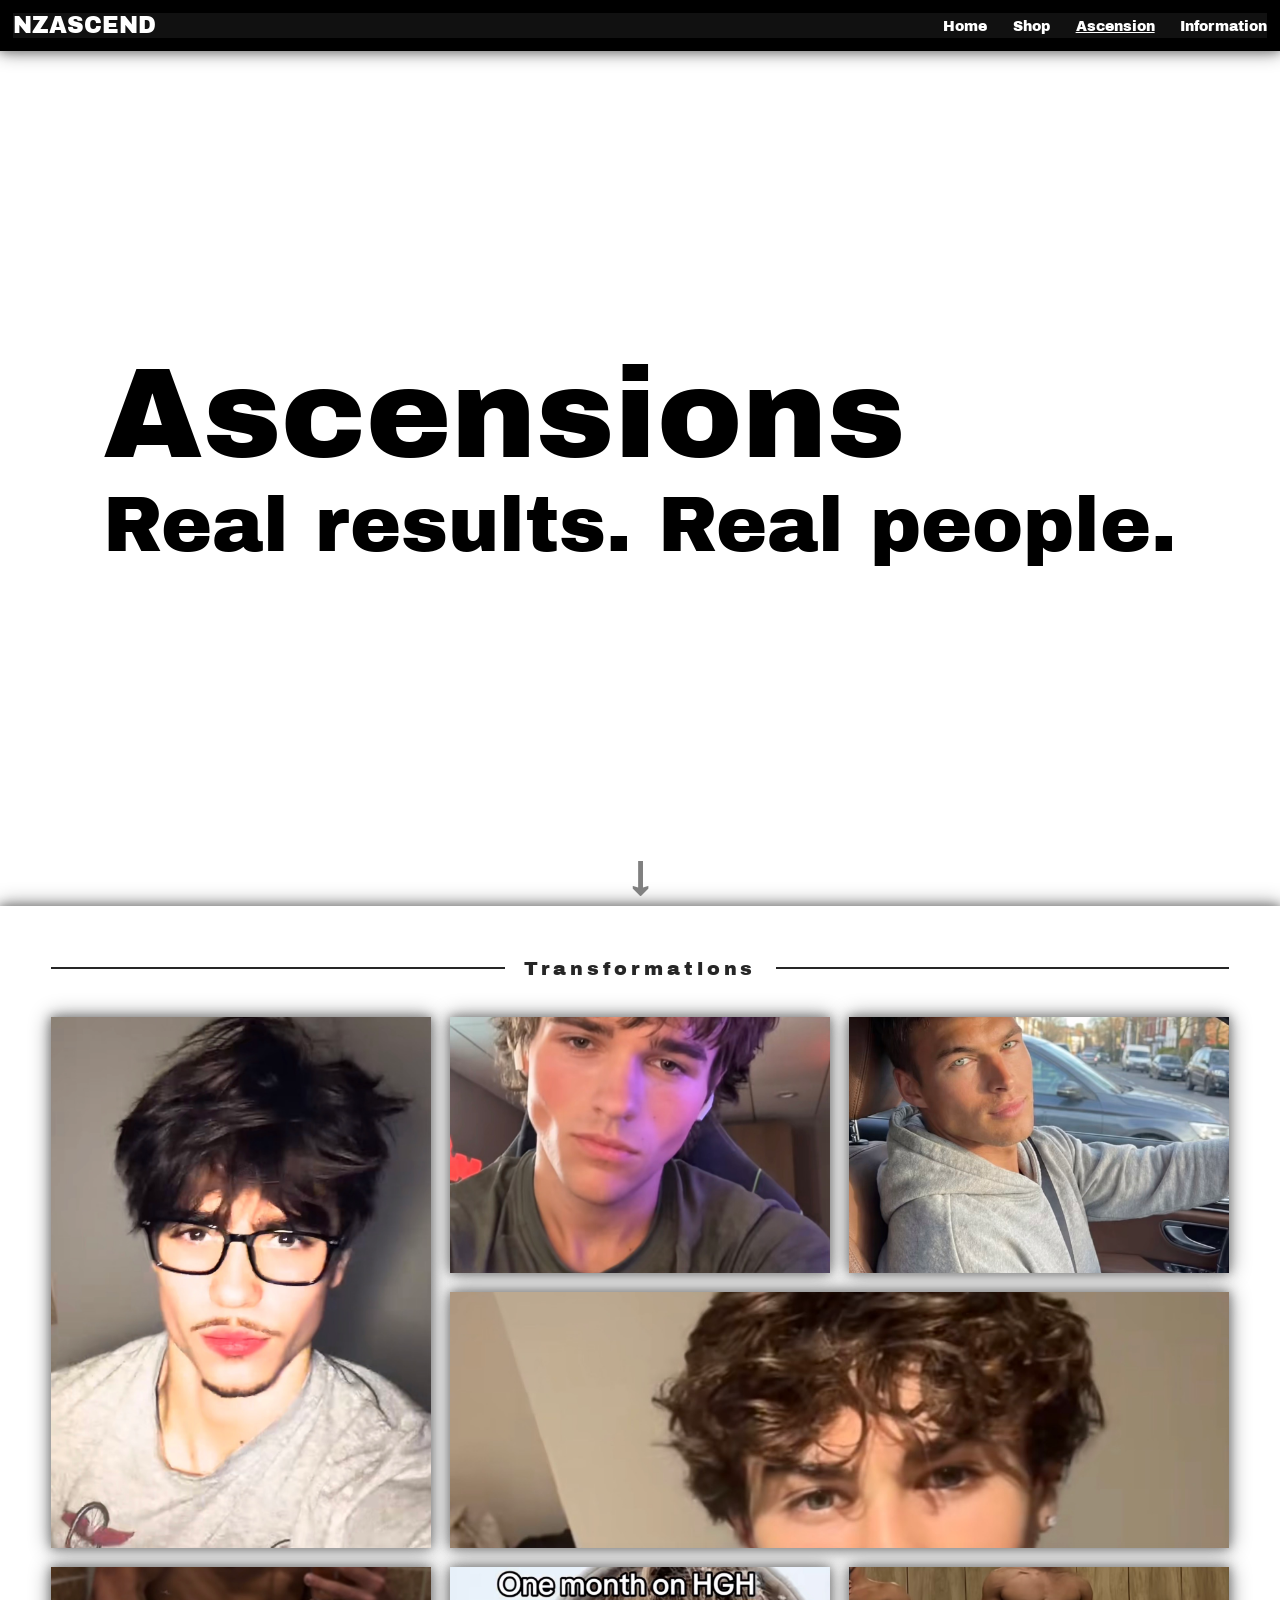
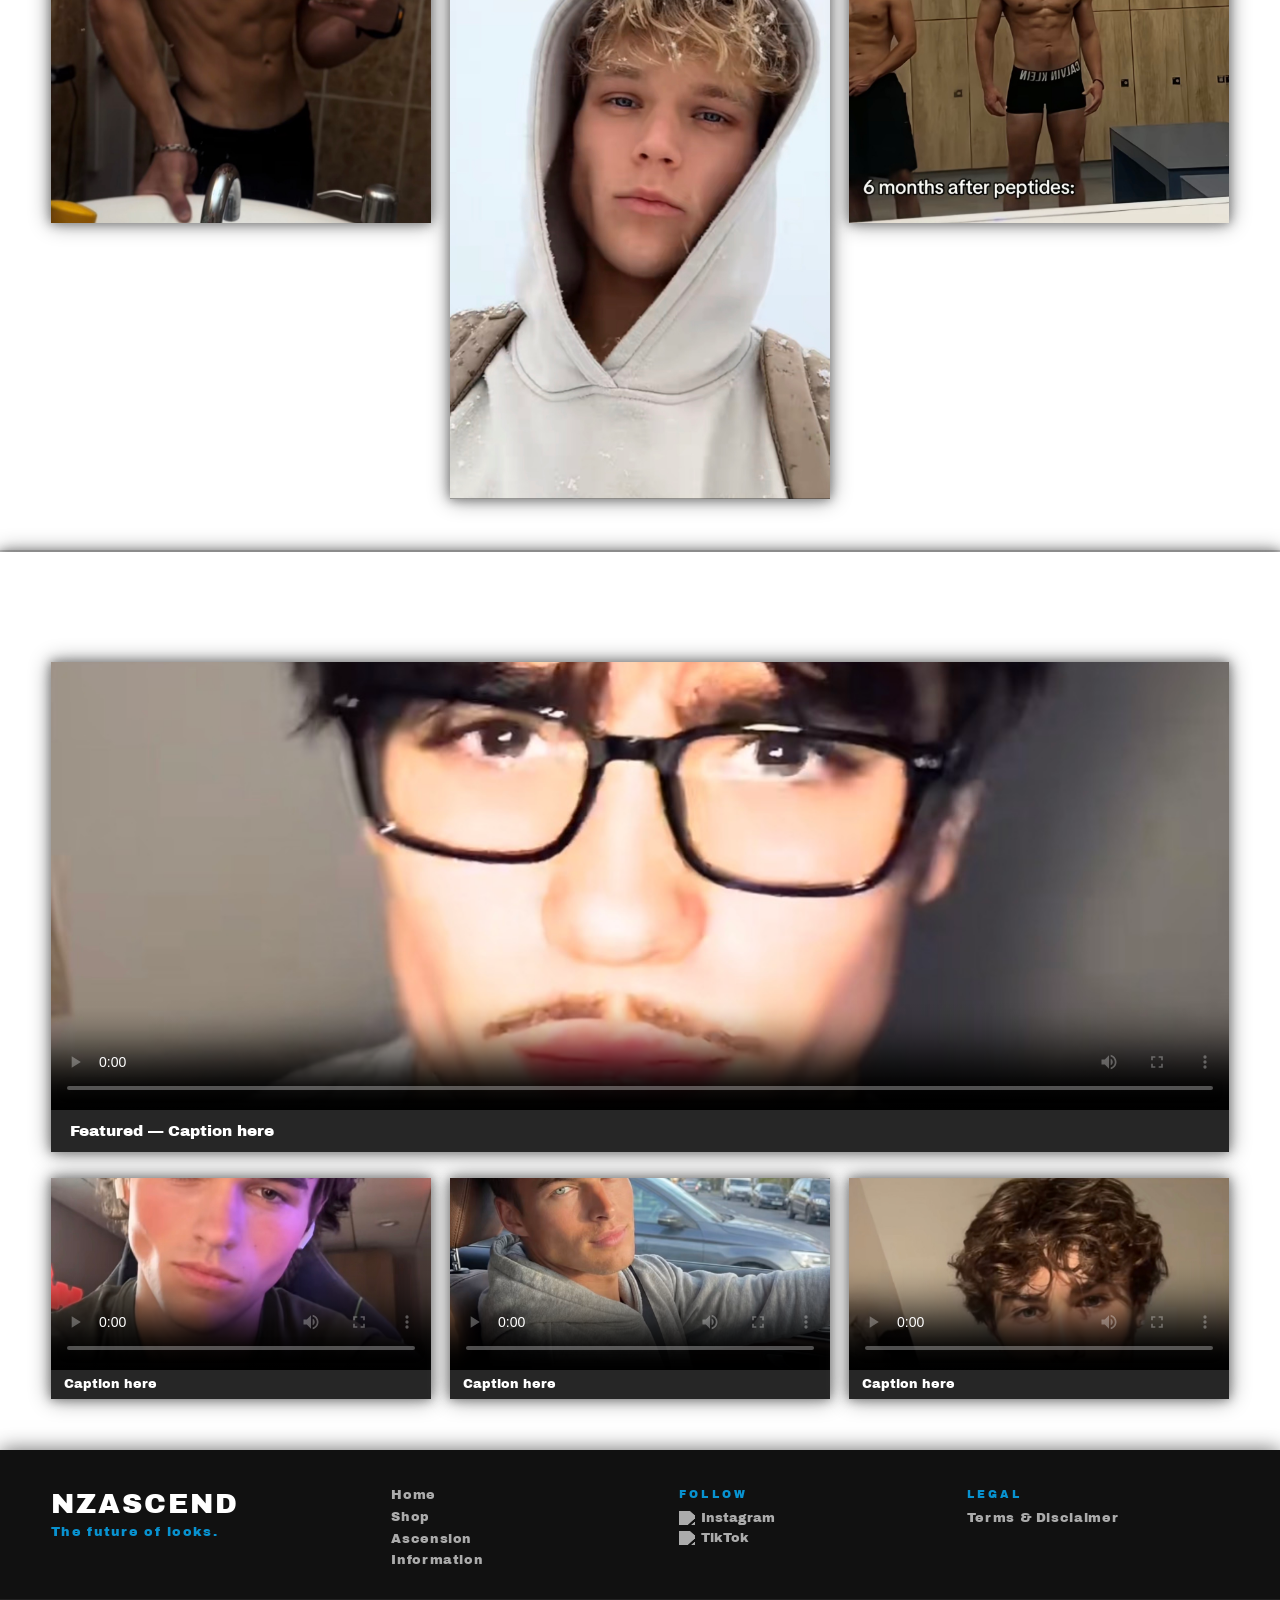
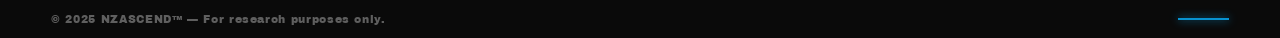
==== commit af825bef: "Update ascension.html" ====
--- a/ascension.html
+++ b/ascension.html
@@ -12,12 +12,12 @@
 <div id="progress-bar"></div>
 <header>
   <div class="header-inner">
-    <span class="header-logo"><a href="#top">NZASCEND</a></span>
+    <span class="header-logo"><a href="#top" style="color: white;">NZASCEND</a></span>
     <button class="nav-toggle" onclick="document.querySelector('nav').classList.toggle('open')">☰</button>
     <nav>
       <li><a href="index.html">Home</a></li>
       <li><a href="shop.html">Shop</a></li>
-      <li style="text-decoration: underline #0892d0;"><a href="ascension.html">Ascension</a></li>
+      <li style="text-decoration: underline white;"><a href="ascension.html">Ascension</a></li>
       <li><a href="information.html">Information</a></li>
     </nav>
   </div>
@@ -115,9 +115,35 @@
 </div>
 
 <footer>
- <div class="footertext">
-  <img src="instagram.webp"> NZASCEND™ <img src="tiktok.png"> 
- </div>
+  <div class="footer-inner">
+    <div class="footer-top">
+      <div class="footer-brand">
+        <span class="footer-logo">NZASCEND</span>
+        <p class="footer-tagline">The future of looks.</p>
+      </div>
+      <div class="footer-links">
+        <a href="index.html">Home</a>
+        <a href="shop.html">Shop</a>
+        <a href="ascension.html">Ascension</a>
+        <a href="information.html">Information</a>
+      </div>
+      <div class="footer-social">
+        <span class="footer-social-label">Follow</span>
+        <div class="footer-social-icons">
+          <a href="#" class="footer-icon"><img src="instagram.webp"> Instagram</a>
+          <a href="#" class="footer-icon"><img src="tiktok.png"> TikTok</a>
+        </div>
+      </div>
+	     <div class="footer-legal">
+  <span class="footer-social-label">Legal</span>
+  <a href="legal.html" class="footer-links-item">Terms & Disclaimer</a>
+</div>
+    </div>
+    <div class="footer-bar">
+      <span class="footer-copy">© 2025 NZASCEND™ — For research purposes only.</span>
+      <span class="footer-accent-line"></span>
+    </div>
+  </div>
 </footer>
 <script src="webjava.js"></script>
 </body>
--- a/webstyle.css
+++ b/webstyle.css
@@ -37,12 +37,11 @@
 
 a {
   text-decoration: none;
+  transition: opacity 0.2s;
+}
+
+a:hover {
   color: #0892d0;
-  transition: opacity 0.2s;
-}
-
-a:hover {
-  text-decoration: underline #0892d0;
 }
 
 h1 { font-size: 10vw; }
@@ -90,13 +89,13 @@
   100% { background-size: 115%; background-position: 50% 60%; }
 }
 
-.titlescreentext fade-in{
+.titlescreentext fade-in {
   text-align: left;
   line-height: 3vw;
   color: #262626;
 }
 
-.titlescreentext2 fade-in{
+.titlescreentext2 fade-in {
   text-align: center;
   line-height: 3vw;
   color: #262626;
@@ -151,8 +150,47 @@
   transform: scale(1.02);
 }
 
+.section4 {
+  padding: 0.5vw;
+  background-color: white;
+  box-shadow: 0 0 10px grey, 0 0 20px grey;
+  margin: 1vw;
+  align-items: center;
+}
+
+.section4-heading {
+  display: flex;
+  align-items: center;
+  gap: 2vw;
+  padding: 1vw;
+}
+
+.section4-heading h2 {
+  margin: 0;
+  flex: 1;
+  text-align: left;
+}
+
+.section4-img {
+  flex: 0 0 60%;
+  overflow: hidden;
+  box-shadow: 0 0 10px grey, 0 0 20px grey;
+}
+
+.section4-img img {
+  width: 100%;
+  height: 20vw;
+  object-fit: cover;
+  display: block;
+  transition: transform 0.4s ease;
+}
+
+.section4-img img:hover {
+  transform: scale(1.02);
+}
+
 header {
-  background-color: white;
+  background-color: black;
   padding: 1vw;
   width: 100%;
   position: fixed;
@@ -166,31 +204,11 @@
   display: flex;
   justify-content: space-between;
   align-items: center;
+  background-color: #111111;
 }
 
 .header-logo {
   font-size: 1.8vw;
-  color: #262626;
-}
-
-footer {
-	width: 100%;
-	background-color: white;
-	padding: 0.5vw;
-	box-shadow: 0 0 10px grey, 0 0 20px grey;
-	text-align: left;
-	align-items: center;
-	word-spacing: 1vw;
-}
-
-.footertext {
-	font-size: 1vw;
-	text-align: center;
-	height: 1vw;
-}
-
-footer img {
-	height: 1vw;
 }
 
 nav {
@@ -206,9 +224,13 @@
   text-decoration: none;
   cursor: pointer;
   transition: opacity 0.2s;
-}
-
-nav li a:hover { opacity: 0.6; }
+  color: white;
+}
+
+nav li a:hover {
+  opacity: 0.6;
+  color: #0892d0;
+}
 
 .nav-toggle {
   display: none;
@@ -217,6 +239,9 @@
   font-size: 6vw;
   cursor: pointer;
   font-family: "Archivo Black", sans-serif;
+  color: white;
+  padding: 0;
+  line-height: 1;
 }
 
 .scroll-arrow {
@@ -303,6 +328,7 @@
 
 .section3shadow {
   box-shadow: 0 0 10px grey, 0 0 20px grey;
+  background-color: white;
 }
 
 .image-ladder {
@@ -355,7 +381,6 @@
   grid-template-columns: repeat(3, 1fr);
   gap: 2vw;
   padding: 2vw 0;
-
 }
 
 .shop-item {
@@ -407,9 +432,11 @@
 }
 
 .shop-shadow {
-	box-shadow: 0 0 10px grey, 0 0 20px grey;
-	padding: 2vw 2vw;
-}
+  box-shadow: 0 0 10px grey, 0 0 20px grey;
+  padding: 2vw 2vw;
+  background-color: white;
+}
+
 .asc-photo-section {
   background: white;
   padding: 4vw;
@@ -569,45 +596,223 @@
   background: #262626;
 }
 
-
+footer {
+  width: 100%;
+  background-color: #111111;
+  padding: 0;
+  box-shadow: 0 0 20px rgba(0,0,0,0.6);
+  word-spacing: normal;
+}
+
+.footer-inner {
+  max-width: 100%;
+}
+
+.footer-top {
+  display: flex;
+  justify-content: space-between;
+  align-items: flex-start;
+  padding: 3vw 4vw 2.5vw 4vw;
+  gap: 2vw;
+  border-bottom: 1px solid #222;
+}
+
+.footer-brand {
+  flex: 1.2;
+}
+
+.footer-logo {
+  font-family: "Archivo Black", sans-serif;
+  font-size: 2.2vw;
+  color: white;
+  letter-spacing: 0.15vw;
+}
+
+.footer-tagline {
+  font-size: 1vw;
+  color: #0892d0;
+  margin: 0.4vw 0 0 0;
+  letter-spacing: 0.1vw;
+}
+
+.footer-links {
+  flex: 1;
+  display: flex;
+  flex-direction: column;
+  gap: 0.6vw;
+}
+
+.footer-links a {
+  font-size: 1vw;
+  color: rgba(255,255,255,0.65);
+  text-decoration: none;
+  transition: color 0.2s;
+  letter-spacing: 0.05vw;
+}
+
+.footer-links a:hover {
+  color: #0892d0;
+  text-decoration: none;
+}
+
+.footer-social {
+  flex: 1;
+  display: flex;
+  flex-direction: column;
+  gap: 0.8vw;
+}
+
+.footer-social-label {
+  font-size: 0.85vw;
+  color: #0892d0;
+  letter-spacing: 0.25vw;
+  text-transform: uppercase;
+}
+
+.footer-social-icons {
+  display: flex;
+  flex-direction: column;
+  gap: 0.5vw;
+}
+
+.footer-icon {
+  display: flex;
+  align-items: center;
+  gap: 0.5vw;
+  font-size: 1vw;
+  color: rgba(255,255,255,0.65);
+  text-decoration: none;
+  transition: color 0.2s;
+}
+
+.footer-icon:hover {
+  color: white;
+  text-decoration: none;
+}
+
+.footer-icon img {
+  height: 1.1vw;
+  width: auto;
+  filter: brightness(0) invert(1);
+  opacity: 0.65;
+}
+
+.footer-icon:hover img {
+  opacity: 1;
+}
+
+.footer-bar {
+  display: flex;
+  align-items: center;
+  justify-content: space-between;
+  padding: 1vw 4vw;
+  background-color: #0a0a0a;
+}
+
+.footer-copy {
+  font-size: 0.85vw;
+  color: rgba(255,255,255,0.35);
+  letter-spacing: 0.05vw;
+}
+
+.footer-accent-line {
+  width: 4vw;
+  height: 2px;
+  background-color: #0892d0;
+  box-shadow: 0 0 8px #0892d0;
+}
+
+.footer-legal {
+  flex: 1;
+  display: flex;
+  flex-direction: column;
+  gap: 0.8vw;
+}
+
+.footer-links-item {
+  font-size: 1vw;
+  color: rgba(255,255,255,0.65);
+  text-decoration: none;
+  transition: color 0.2s;
+  letter-spacing: 0.05vw;
+}
+
+.footer-links-item:hover {
+  color: #0892d0;
+  text-decoration: none;
+}
 
 @media (max-width: 768px) {
   body { padding-top: 14vw; }
 
   h1 { font-size: 16vw; }
   h2 { font-size: 10vw; }
-  h3 { font-size: 4.5vw; }	
+  h3 { font-size: 4.5vw; }
   p  { font-size: 3.5vw; }
-  
+
   .shop-nav { top: 14vw; padding: 3vw 0; gap: 6vw; }
   .shop-nav-link { font-size: 4vw; }
   .shop-nav-divider { height: 4vw; }
   .header-logo { font-size: 5vw; }
-  .nav-toggle { display: block; }
   .search-no-result { font-size: 4vw; }
 
-  nav {
-    display: none;
-    flex-direction: column;
-    position: absolute;
-    top: 100%;
-    left: 0;
-    width: 100%;
-    background: white;
-    padding: 3vw 5vw;
-    box-shadow: 0 4px 10px rgba(0,0,0,0.1);
-    gap: 4vw;
-    box-sizing: border-box;
-  }
+header {
+  position: fixed;
+  top: 0;
+  left: 0;
+  right: 0;
+  width: 100%;
+  box-sizing: border-box;
+  padding: 2vw 3vw;
+  overflow: visible;
+}
+
+.header-inner {
+  padding: 0;
+  width: 100%;
+  box-sizing: border-box;
+}
+
+nav {
+  display: none;
+  flex-direction: column;
+  position: fixed;
+  top: 14vw;
+  left: 0;
+  width: 100%;
+  background: white;
+  padding: 3vw 5vw;
+  box-shadow: 0 4px 10px rgba(0,0,0,0.1);
+  gap: 4vw;
+  box-sizing: border-box;
+  z-index: 101;
+}
+
+nav li a { 
+  font-size: 4vw;
+  color: #262626;
+}
+
+.nav-toggle {
+  display: block;
+  color: white;
+  font-size: 7vw;
+  position: fixed;
+  right: 3vw;
+  top: 2.5vw;
+  z-index: 200;
+  margin-right: 3vw;
+}
 
   nav.open { display: flex; }
-  nav li a { font-size: 4vw; }
-
-  .titlescreentext { line-height: 8vw; padding: 0 5vw; }
+  nav li a { font-size: 4vw; color: #262626;}
+
+  .titlescreentext { padding: 0 5vw; }
   .titlescreen {
     background-attachment: scroll;
     background-size: cover;
     animation: none;
+    min-height: 40vw;
   }
 
   .searchbar { font-size: 3.5vw; padding: 2vw 3vw; width: 65%; }
@@ -656,7 +861,7 @@
   .shop-info h3 { font-size: 3.5vw; }
   .shop-info p  { font-size: 2.5vw; }
   .shop-price   { font-size: 3.5vw; }
-  
+
   .asc-label-text { font-size: 4vw; letter-spacing: 0.5vw; }
 
   .photo-grid {
@@ -677,4 +882,39 @@
 
   .video-caption-featured { font-size: 3vw; }
   .video-caption { font-size: 2.5vw; }
-}
+
+  .footer-top {
+    flex-direction: column;
+    padding: 6vw 5vw;
+    gap: 5vw;
+  }
+
+  .footer-logo { font-size: 6vw; }
+  .footer-tagline { font-size: 3vw; }
+  .footer-links a { font-size: 3.5vw; }
+  .footer-social-label { font-size: 2.5vw; }
+  .footer-icon { font-size: 3.5vw; }
+  .footer-icon img { height: 3.5vw; }
+  .footer-copy { font-size: 2.5vw; }
+  .footer-bar { padding: 3vw 5vw; }
+  .footer-accent-line { width: 10vw; }
+  .footer-links-item { font-size: 3.5vw; }
+
+  .section4-heading {
+    flex-direction: column-reverse;
+    gap: 4vw;
+  }
+
+  .section4-heading h2 {
+    text-align: left;
+  }
+
+  .section4-img {
+    flex: unset;
+    width: 100%;
+  }
+
+  .section4-img img {
+    height: 50vw;
+  }
+}
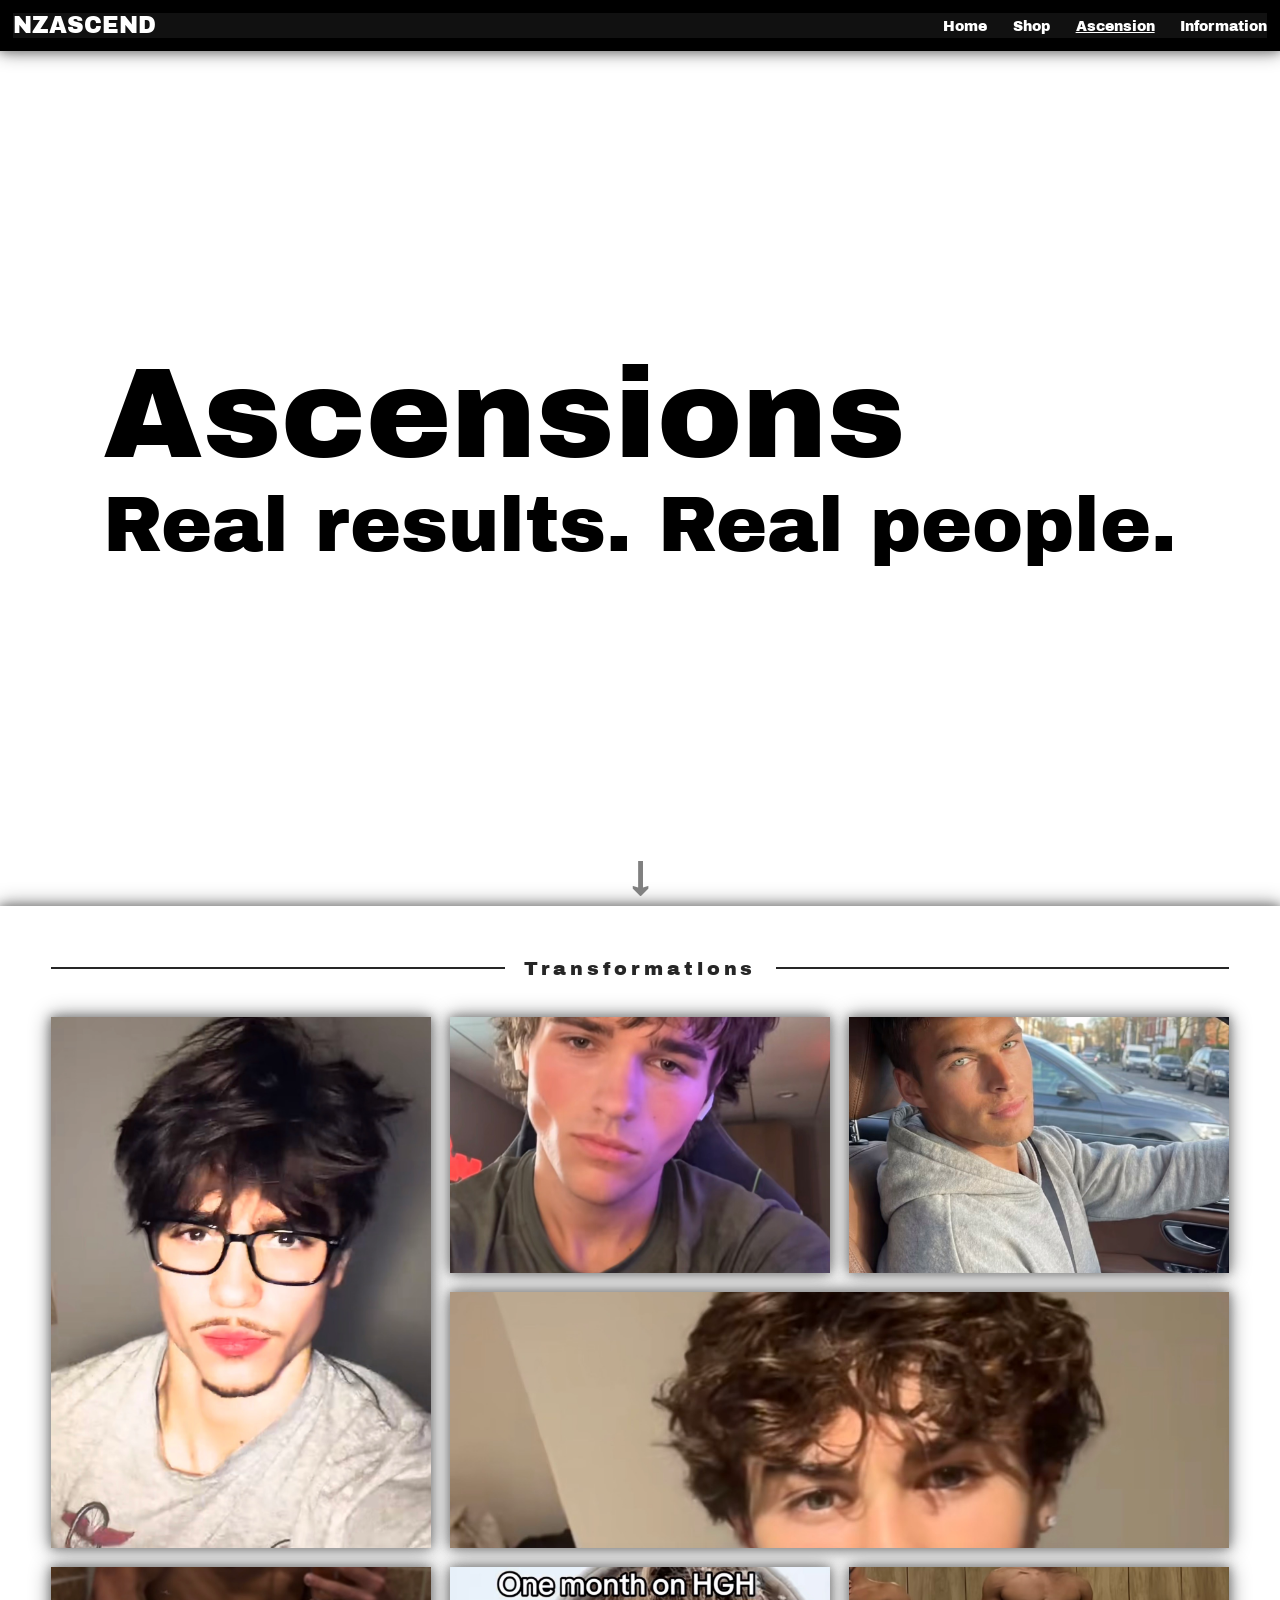
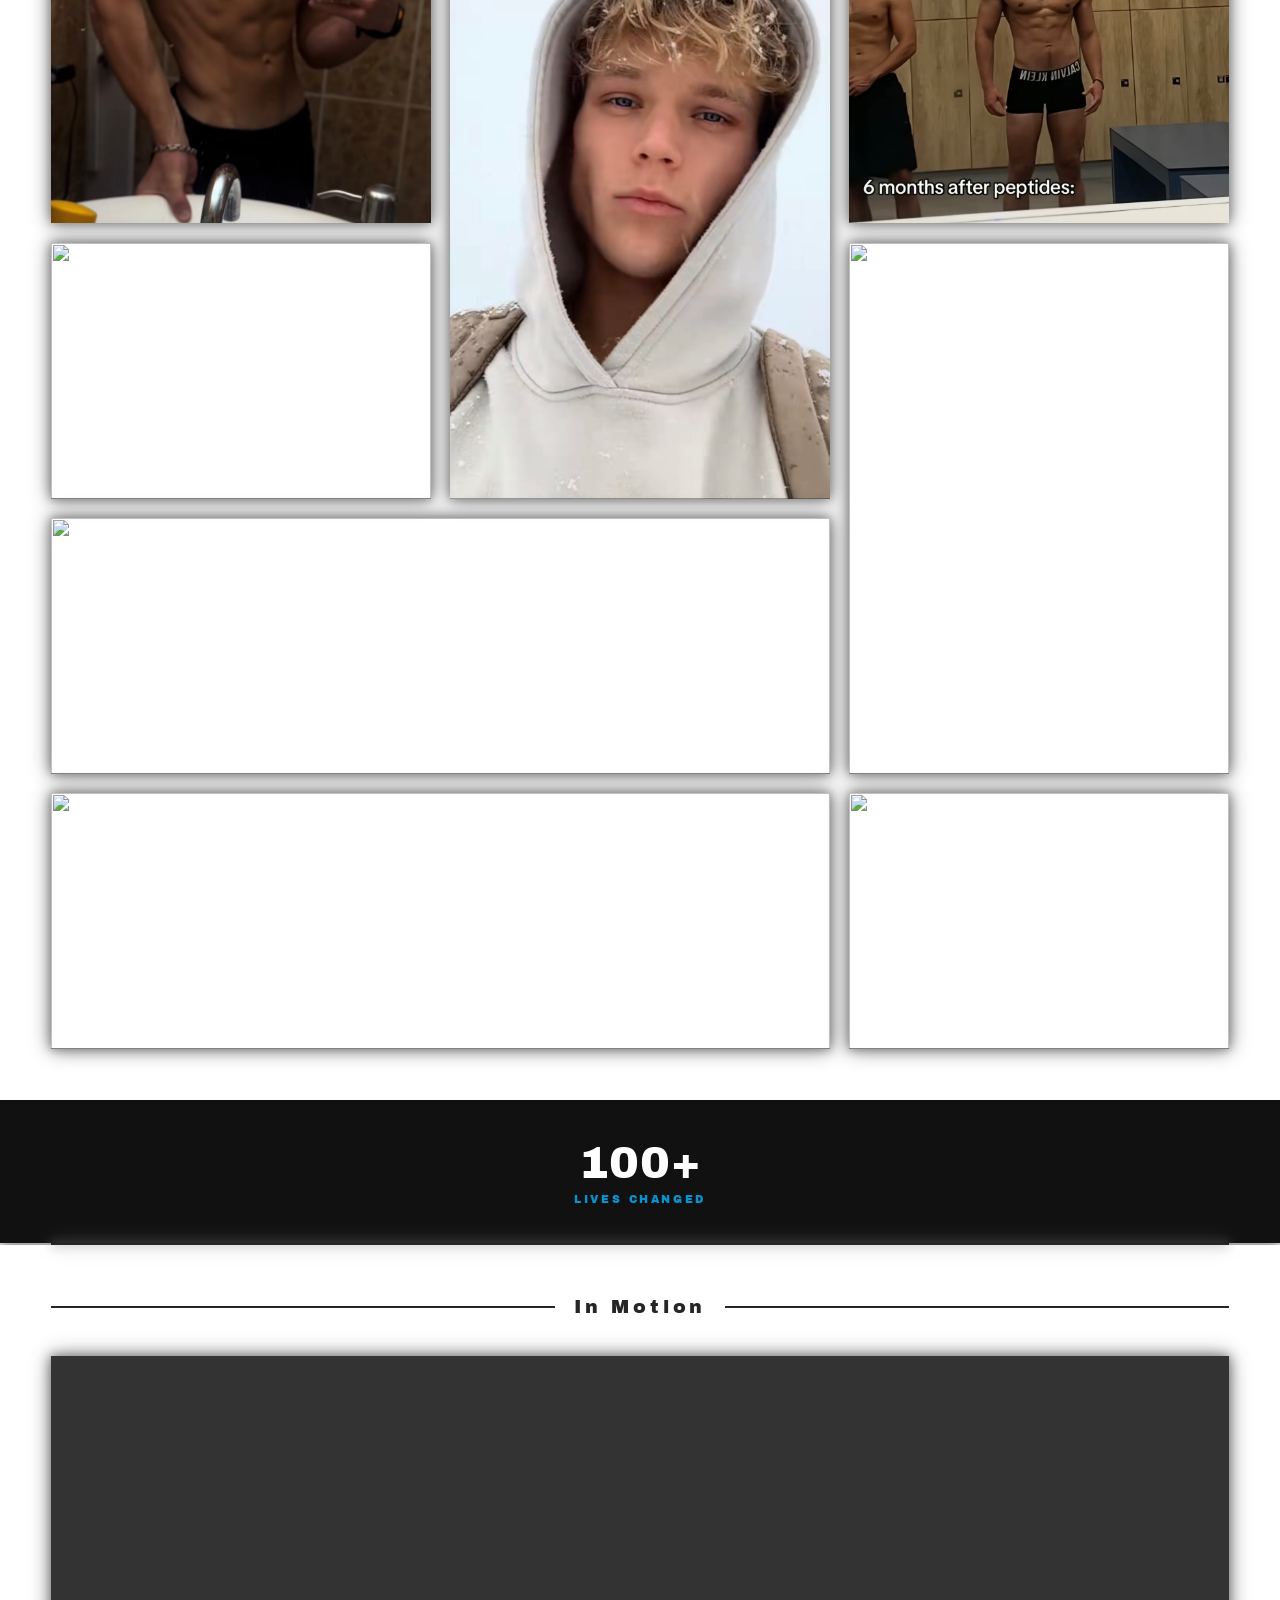
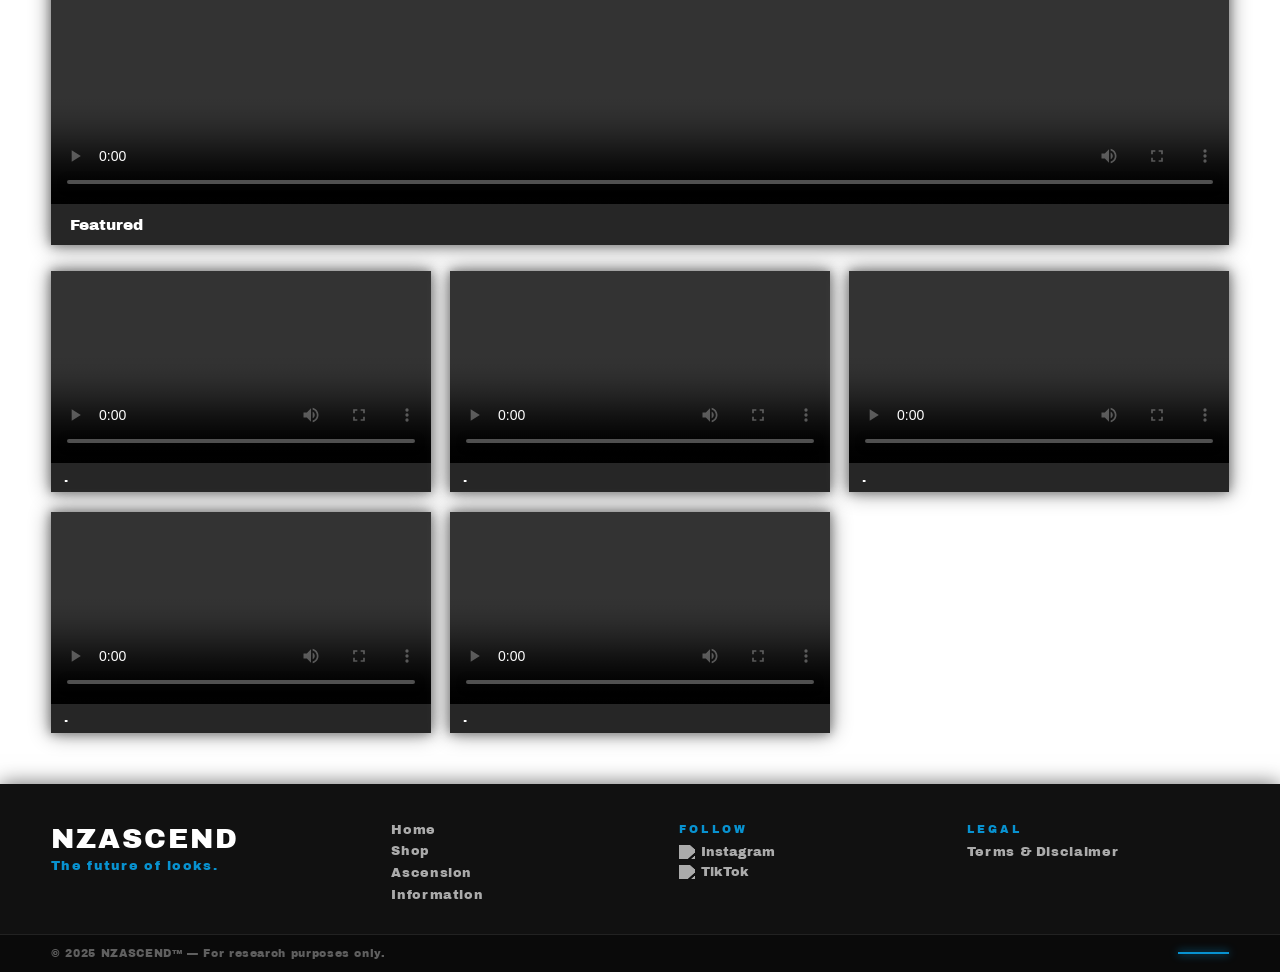
==== commit e484a0b7: "Update ascension.html" ====
--- a/ascension.html
+++ b/ascension.html
@@ -6,6 +6,7 @@
 <link rel="preconnect" href="https://fonts.googleapis.com">
 <link rel="preconnect" href="https://fonts.gstatic.com" crossorigin>
 <link href="https://fonts.googleapis.com/css2?family=Archivo+Black&display=swap" rel="stylesheet">
+<link rel="icon" type="image/png" href="logo1.jpeg">
 <title>NZAscend — Ascensions</title>
 </head>
 <body>
@@ -42,38 +43,65 @@
   <div class="photo-grid">
 
     
-    <div class="photo-item tall reveal">
+    <div class="photo-item tall ">
       <img src="person1.jpeg">
       <div class="photo-caption">CJC</div>
     </div>
-    <div class="photo-item reveal">
+    <div class="photo-item ">
       <img src="person2.jpeg">
       <div class="photo-caption">BPC</div>
     </div>
-    <div class="photo-item reveal">
+    <div class="photo-item ">
       <img src="person3.jpeg">
       <div class="photo-caption">Ipamorelin</div>
     </div>
-    <div class="photo-item wide reveal">
+    <div class="photo-item wide ">
       <img src="person4.jpeg">
       <div class="photo-caption">MK677</div>
     </div>
-    <div class="photo-item reveal">
+    <div class="photo-item ">
       <img src="person5.jpeg">
       <div class="photo-caption">GHK</div>
     </div>
-    <div class="photo-item tall reveal">
+    <div class="photo-item tall ">
       <img src="person6.jpeg">
       <div class="photo-caption">HGH</div>
     </div>
-    <div class="photo-item reveal">
+    <div class="photo-item ">
       <img src="person7.jpeg">
       <div class="photo-caption">CJC</div>
     </div>
+	<div class="photo-item ">
+      <img src="person8.jpeg">
+      <div class="photo-caption">HGH</div>
+    </div>
+	<div class="photo-item tall">
+      <img src="person9.jpeg">
+      <div class="photo-caption">Ipamorelin</div>
+    </div>
+	<div class="photo-item wide ">
+      <img src="person10.jpeg">
+      <div class="photo-caption">MK677</div>
+    </div>
+	<div class="photo-item wide">
+      <img src="person11.jpeg">
+      <div class="photo-caption">MK677</div>
+    </div>
+	<div class="photo-item  ">
+      <img src="person12.jpeg">
+      <div class="photo-caption">BPC</div>
+    </div>
+
 
   </div>
 </div>
 
+<div class="stat-bar reveal">
+  <div class="stat-item">
+    <span class="stat-num">100+</span>
+    <span class="stat-label">Lives changed</span>
+  </div>
+</div>
 <div class="asc-divider reveal"></div>
 
 <div class="asc-video-section">
@@ -83,36 +111,49 @@
     <span class="asc-label-line"></span>
   </div>
 
-  <div class="video-featured reveal">
-    <div class="video-item-featured">
-      <video controls poster="person1.jpeg">
-        <source src="video1.mp4" type="video/mp4">
-      </video>
-      <div class="video-caption-featured">Featured — Caption here</div>
-    </div>
-  </div>
-
-  <div class="video-grid">
-    <div class="video-item reveal">
-      <video controls poster="person2.jpeg">
-        <source src="video2.mp4" type="video/mp4">
-      </video>
-      <div class="video-caption">Caption here</div>
-    </div>
-    <div class="video-item reveal">
-      <video controls poster="person3.jpeg">
-        <source src="video3.mp4" type="video/mp4">
-      </video>
-      <div class="video-caption">Caption here</div>
-    </div>
-    <div class="video-item reveal">
-      <video controls poster="person4.jpeg">
-        <source src="video4.mp4" type="video/mp4">
-      </video>
-      <div class="video-caption">Caption here</div>
-    </div>
+ <div class="video-featured">
+  <div class="video-item-featured">
+    <video controls>
+      <source src="video1.mp4" type="video/mp4">
+    </video>
+    <div class="video-caption-featured">Featured</div>
   </div>
 </div>
+
+<div class="video-grid">
+  <div class="video-item">
+    <video controls>
+      <source src="video2.mp4" type="video/mp4">
+    </video>
+    <div class="video-caption">.</div>
+  </div>
+  <div class="video-item">
+    <video controls>
+      <source src="video3.mp4" type="video/mp4">
+    </video>
+    <div class="video-caption">.</div>
+  </div>
+  <div class="video-item">
+    <video controls>
+      <source src="video4.mp4" type="video/mp4">
+    </video>
+    <div class="video-caption">.</div>
+  </div>
+  <div class="video-item">
+    <video controls>
+      <source src="video5.mp4" type="video/mp4">
+    </video>
+    <div class="video-caption">.</div>
+  </div>
+  <div class="video-item">
+    <video controls>
+      <source src="video6.mp4" type="video/mp4">
+    </video>
+    <div class="video-caption">.</div>
+  </div>
+ </div>
+</div>
+
 
 <footer>
   <div class="footer-inner">
@@ -130,8 +171,8 @@
       <div class="footer-social">
         <span class="footer-social-label">Follow</span>
         <div class="footer-social-icons">
-          <a href="#" class="footer-icon"><img src="instagram.webp"> Instagram</a>
-          <a href="#" class="footer-icon"><img src="tiktok.png"> TikTok</a>
+          <a href="#" class="footer-icon"><img src="insta.webp"> Instagram</a>
+          <a href="https://www.tiktok.com/@nzacend" target="_blank" class="footer-icon"><img src="tiktok.webp"> TikTok</a>
         </div>
       </div>
 	     <div class="footer-legal">
--- a/webstyle.css
+++ b/webstyle.css
@@ -108,26 +108,28 @@
 }
 
 .section2 {
-  padding: 2vw;
+  padding: 4vw 6vw;
+  background-color: #111111;
+  box-shadow: 0 0 10px grey, 0 0 20px grey;
+  margin-bottom: 0;
+}
+
+.section2text {
+  display: flex;
+  align-items: center;
+  color: #262626;
+  padding: 3vw 4vw;
+  gap: 6vw;
+  box-shadow: 0 0 10px grey, 0 0 20px grey;
   background-color: white;
-  box-shadow: 0 0 10px grey, 0 0 20px grey;
-  margin-bottom: 2vw;
-}
-
-.section2text {
-  display: flex;
-  align-items: stretch;
-  color: #262626;
-  padding: 1vw 2vw;
-  gap: 2vw;
-  box-shadow: 0 0 10px grey, 0 0 20px grey;
 }
 
 .section2left {
-  flex: 1;
+  flex: 1.2;
   display: flex;
   flex-direction: column;
-  justify-content: flex-start;
+  justify-content: center;
+  gap: 1.5vw;
 }
 
 .section2p { flex: 1; }
@@ -140,8 +142,8 @@
 }
 
 .section2img img {
-  width: 75%;
-  height: auto;
+  width: 100%;
+  height: 25vw;
   object-fit: cover;
   transition: transform 0.4s ease;
 }
@@ -149,6 +151,7 @@
 .section2img img:hover {
   transform: scale(1.02);
 }
+
 
 .section4 {
   padding: 0.5vw;
@@ -287,7 +290,8 @@
 }
 
 .searchbar::placeholder {
-  color: rgba(38,38,38,0.45);
+  color: #0892d0;
+  opacity: 0.4;
 }
 
 .searchbtn {
@@ -322,14 +326,22 @@
 
 .section3 {
   background-color: white;
-  padding: 2vw 4vw;
+  padding: 4vw 6vw;
   box-shadow: 0 0 10px grey, 0 0 20px grey;
 }
 
 .section3shadow {
   box-shadow: 0 0 10px grey, 0 0 20px grey;
   background-color: white;
-}
+  padding: 3vw;
+}
+
+.section3 h2 {
+  color: black;
+  margin: 0 0 3vw 0;
+  letter-spacing: 0.1vw;
+}
+
 
 .image-ladder {
   display: flex;
@@ -340,27 +352,28 @@
   flex: 1;
   display: flex;
   flex-direction: column;
-  gap: 3vw;
-  padding: 2vw;
+  gap: 4vw;
+  padding: 3vw;
 }
 
 .ladder-right { align-items: flex-end; }
 
 .ladder-divider {
-  width: 2px;
+  width: 1px;
   background-color: #262626;
   align-self: stretch;
-  box-shadow: 0 0 10px grey, 0 0 20px grey;
+  box-shadow: none;
 }
 
 .ladder-item {
   display: flex;
   flex-direction: column;
+  gap: 0.8vw;
 }
 
 .ladder-item img {
   width: 35vw;
-  height: 35vw;
+  height: 28vw;
   object-fit: cover;
   transition: transform 0.4s ease;
 }
@@ -370,10 +383,11 @@
 }
 
 .ladder-item p {
-  font-size: 1.1vw;
+  font-size: 1vw;
   color: #262626;
-  margin: 0.5vw 0 0 0;
+  margin: 0;
   text-align: center;
+  letter-spacing: 0.1vw;
 }
 
 .shop-grid {
@@ -742,6 +756,249 @@
   text-decoration: none;
 }
 
+/* ── ABOUT STRIP ── */
+.about-strip {
+  background: white;
+  padding: 5vw 6vw;
+  border-bottom: 1px solid #e8e8e8;
+}
+
+.about-strip-label {
+  display: flex;
+  align-items: center;
+  gap: 1.5vw;
+  margin-bottom: 3vw;
+}
+
+.about-strip-tag {
+  font-size: 0.85vw;
+  letter-spacing: 0.3vw;
+  color: #0892d0;
+  white-space: nowrap;
+}
+
+.about-strip-line {
+  flex: 1;
+  height: 1px;
+  background: #e0e0e0;
+}
+
+.about-grid {
+  display: grid;
+  grid-template-columns: 1fr 1fr;
+  gap: 6vw;
+  align-items: center;
+}
+
+.about-grid-text h2 {
+  font-size: 5vw;
+  line-height: 1;
+  margin: 0 0 2vw 0;
+  color: #111;
+}
+
+.about-grid-text p {
+  font-size: 1.1vw;
+  color: #444;
+  line-height: 1.8;
+  margin: 0 0 1.5vw 0;
+}
+
+.about-cta {
+  display: inline-block;
+  font-size: 1vw;
+  color: #111;
+  letter-spacing: 0.1vw;
+  border-bottom: 2px solid #0892d0;
+  padding-bottom: 0.3vw;
+  transition: color 0.2s;
+  margin-top: 1vw;
+}
+
+.about-cta:hover { color: #0892d0; }
+
+.about-grid-img {
+  position: relative;
+}
+
+.about-grid-img img {
+  width: 100%;
+  height: 35vw;
+  object-fit: cover;
+  display: block;
+  transition: transform 0.5s ease;
+}
+
+.about-grid-img:hover img { transform: scale(1.02); }
+
+.about-grid-img-label {
+  position: absolute;
+  bottom: -1.5vw;
+  right: 0;
+  background: #111;
+  color: white;
+  font-size: 0.8vw;
+  letter-spacing: 0.2vw;
+  padding: 0.6vw 1.2vw;
+}
+
+/* ── STAT BAR ── */
+.stat-bar {
+  background: #111111;
+  display: flex;
+  justify-content: space-around;
+  align-items: center;
+  padding: 3vw 6vw;
+}
+
+.stat-item {
+  display: flex;
+  flex-direction: column;
+  align-items: center;
+  gap: 0.5vw;
+}
+
+.stat-num {
+  font-size: 3.5vw;
+  color: white;
+  letter-spacing: 0.05vw;
+}
+
+.stat-label {
+  font-size: 0.85vw;
+  color: #0892d0;
+  letter-spacing: 0.2vw;
+  text-transform: uppercase;
+}
+
+.stat-divider {
+  width: 1px;
+  height: 4vw;
+  background: #333;
+}
+
+/* ── ASCENSIONS HOME ── */
+.asc-home-section {
+  background: white;
+  padding: 5vw 6vw;
+}
+
+.asc-home-header {
+  display: flex;
+  justify-content: space-between;
+  align-items: flex-end;
+  margin-bottom: 2.5vw;
+}
+
+.asc-home-header-left {
+  display: flex;
+  flex-direction: column;
+  gap: 0.8vw;
+}
+
+.asc-home-header-left h2 {
+  margin: 0;
+  font-size: 4vw;
+  color: #111;
+}
+
+.asc-home-cta { margin-top: 0; }
+
+.asc-home-grid {
+  display: grid;
+  grid-template-columns: repeat(3, 1fr);
+  grid-template-rows: 22vw 22vw;
+  gap: 1vw;
+}
+
+.asc-home-item {
+  position: relative;
+  overflow: hidden;
+}
+
+.asc-home-item.tall { grid-row: span 2; }
+.asc-home-item.wide { grid-column: span 2; }
+
+.asc-home-item img {
+  width: 100%;
+  height: 100%;
+  object-fit: cover;
+  display: block;
+  transition: transform 0.5s ease;
+}
+
+.asc-home-item:hover img { transform: scale(1.05); }
+
+.asc-home-overlay {
+  position: absolute;
+  bottom: 0;
+  left: 0;
+  right: 0;
+  padding: 1vw 1.5vw;
+  background: linear-gradient(transparent, rgba(0,0,0,0.7));
+  color: white;
+  font-size: 1vw;
+  letter-spacing: 0.15vw;
+  transform: translateY(100%);
+  transition: transform 0.3s ease;
+}
+
+.asc-home-item:hover .asc-home-overlay { transform: translateY(0); }
+
+/* ── CTA BANNER ── */
+.cta-banner {
+  background: #111111;
+  padding: 5vw 6vw;
+  text-align: center;
+  border-top: 3px solid #0892d0;
+}
+
+.cta-banner-inner h2 {
+  color: white;
+  font-size: 3.5vw;
+  margin: 0 0 1vw 0;
+}
+
+.cta-banner-inner p {
+  color: rgba(255,255,255,0.5);
+  font-size: 1.2vw;
+  margin: 0 0 2vw 0;
+  letter-spacing: 0.1vw;
+}
+
+/* ── MOBILE ── */
+@media (max-width: 768px) {
+  .about-strip { padding: 8vw 5vw; }
+  .about-strip-tag { font-size: 2.5vw; }
+  .about-grid { grid-template-columns: 1fr; gap: 6vw; }
+  .about-grid-text h2 { font-size: 10vw; }
+  .about-grid-text p { font-size: 3.5vw; }
+  .about-cta { font-size: 3.5vw; }
+  .about-grid-img img { height: 60vw; }
+  .about-grid-img-label { font-size: 2.5vw; bottom: -4vw; }
+
+  .stat-bar { flex-direction: column; gap: 5vw; padding: 8vw 5vw; }
+  .stat-num { font-size: 10vw; }
+  .stat-label { font-size: 3vw; }
+  .stat-divider { width: 30vw; height: 1px; }
+
+  .asc-home-section { padding: 8vw 5vw; }
+  .asc-home-header-left h2 { font-size: 8vw; }
+  .asc-home-grid {
+    grid-template-columns: 1fr 1fr;
+    grid-template-rows: auto;
+  }
+  .asc-home-item.tall { grid-row: span 1; }
+  .asc-home-item.wide { grid-column: span 2; }
+  .asc-home-item { height: 40vw; }
+  .asc-home-overlay { font-size: 3vw; transform: translateY(0); }
+
+  .cta-banner { padding: 10vw 5vw; }
+  .cta-banner-inner h2 { font-size: 7vw; }
+  .cta-banner-inner p { font-size: 3.5vw; }
+  .cta-banner .searchbtn { font-size: 3.5vw !important; padding: 2.5vw 5vw !important; }
+}
+
 @media (max-width: 768px) {
   body { padding-top: 14vw; }
 
@@ -755,6 +1012,14 @@
   .shop-nav-divider { height: 4vw; }
   .header-logo { font-size: 5vw; }
   .search-no-result { font-size: 4vw; }
+  .section2 { padding: 6vw 4vw; }
+  .section3 { padding: 6vw 4vw; }
+  .section3shadow { padding: 4vw; }
+
+.ladder-item img {
+  width: 85vw;
+  height: 50vw;
+}
 
 header {
   position: fixed;
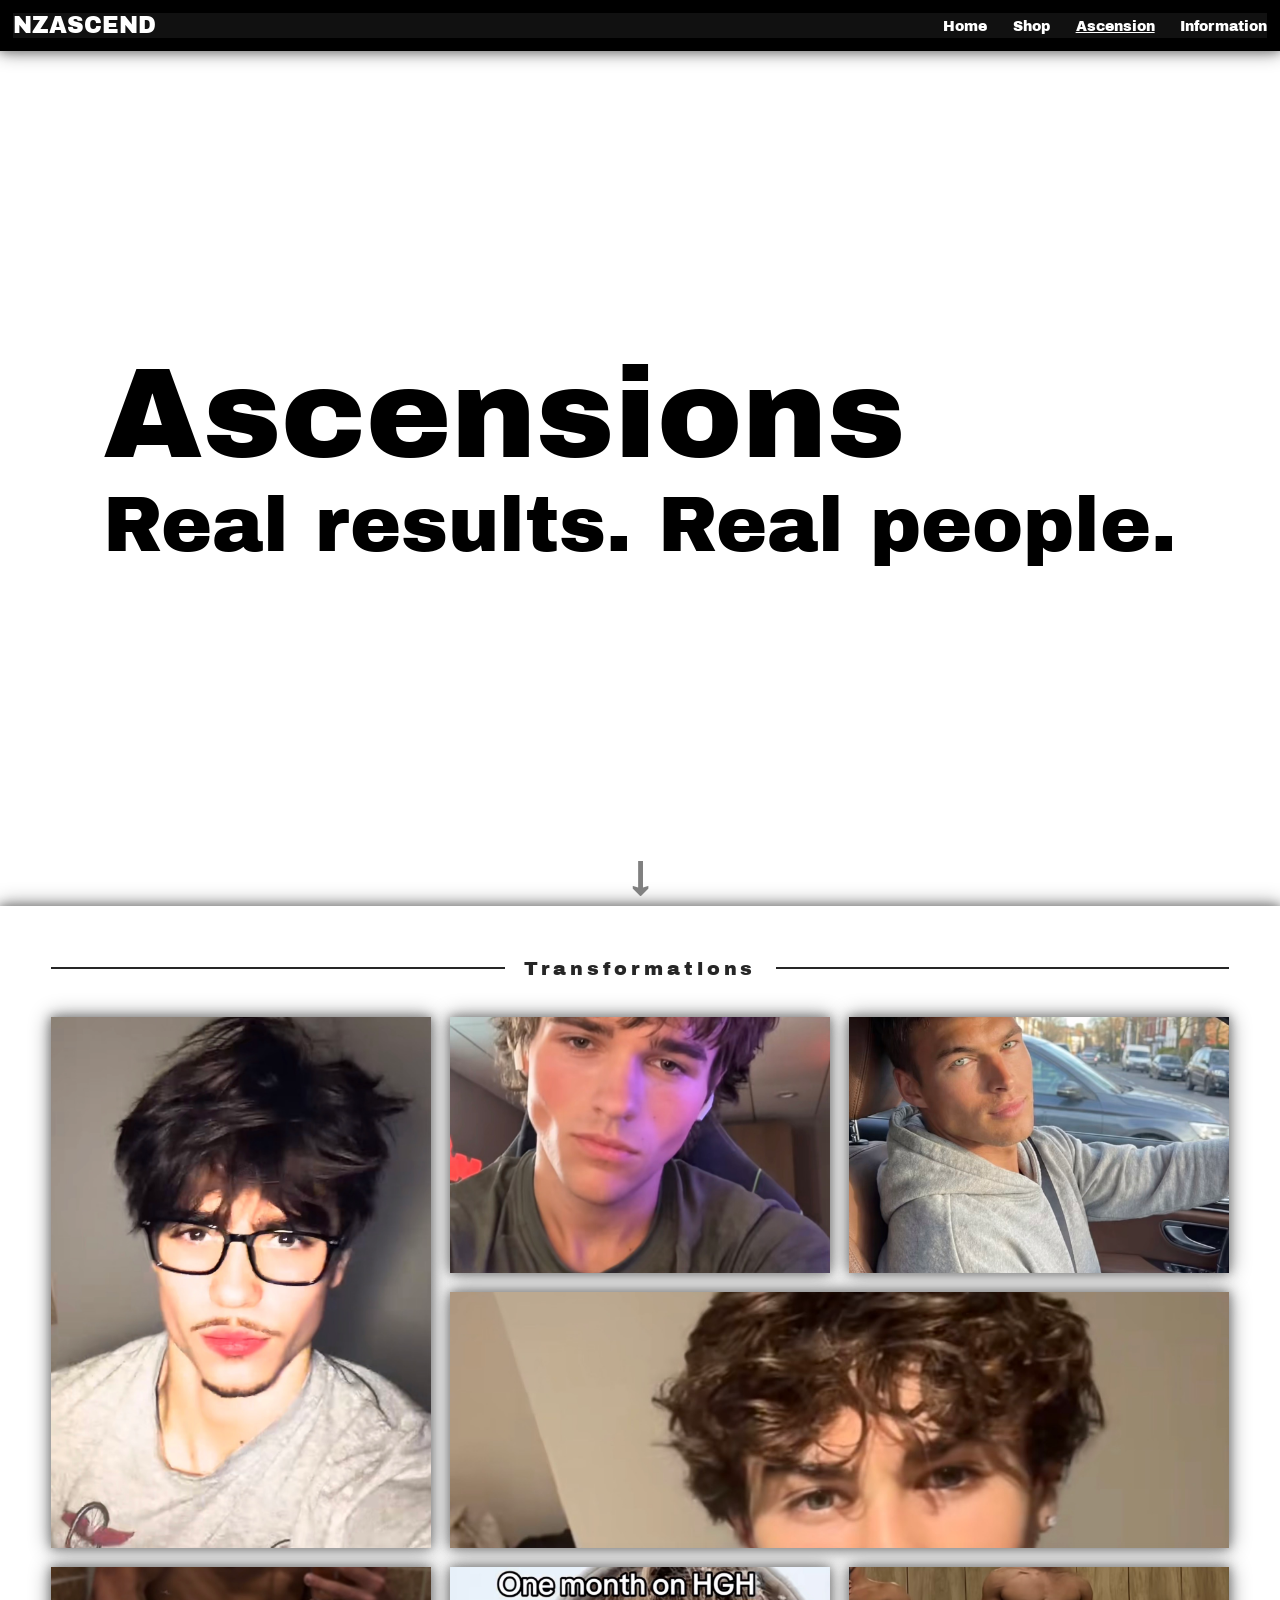
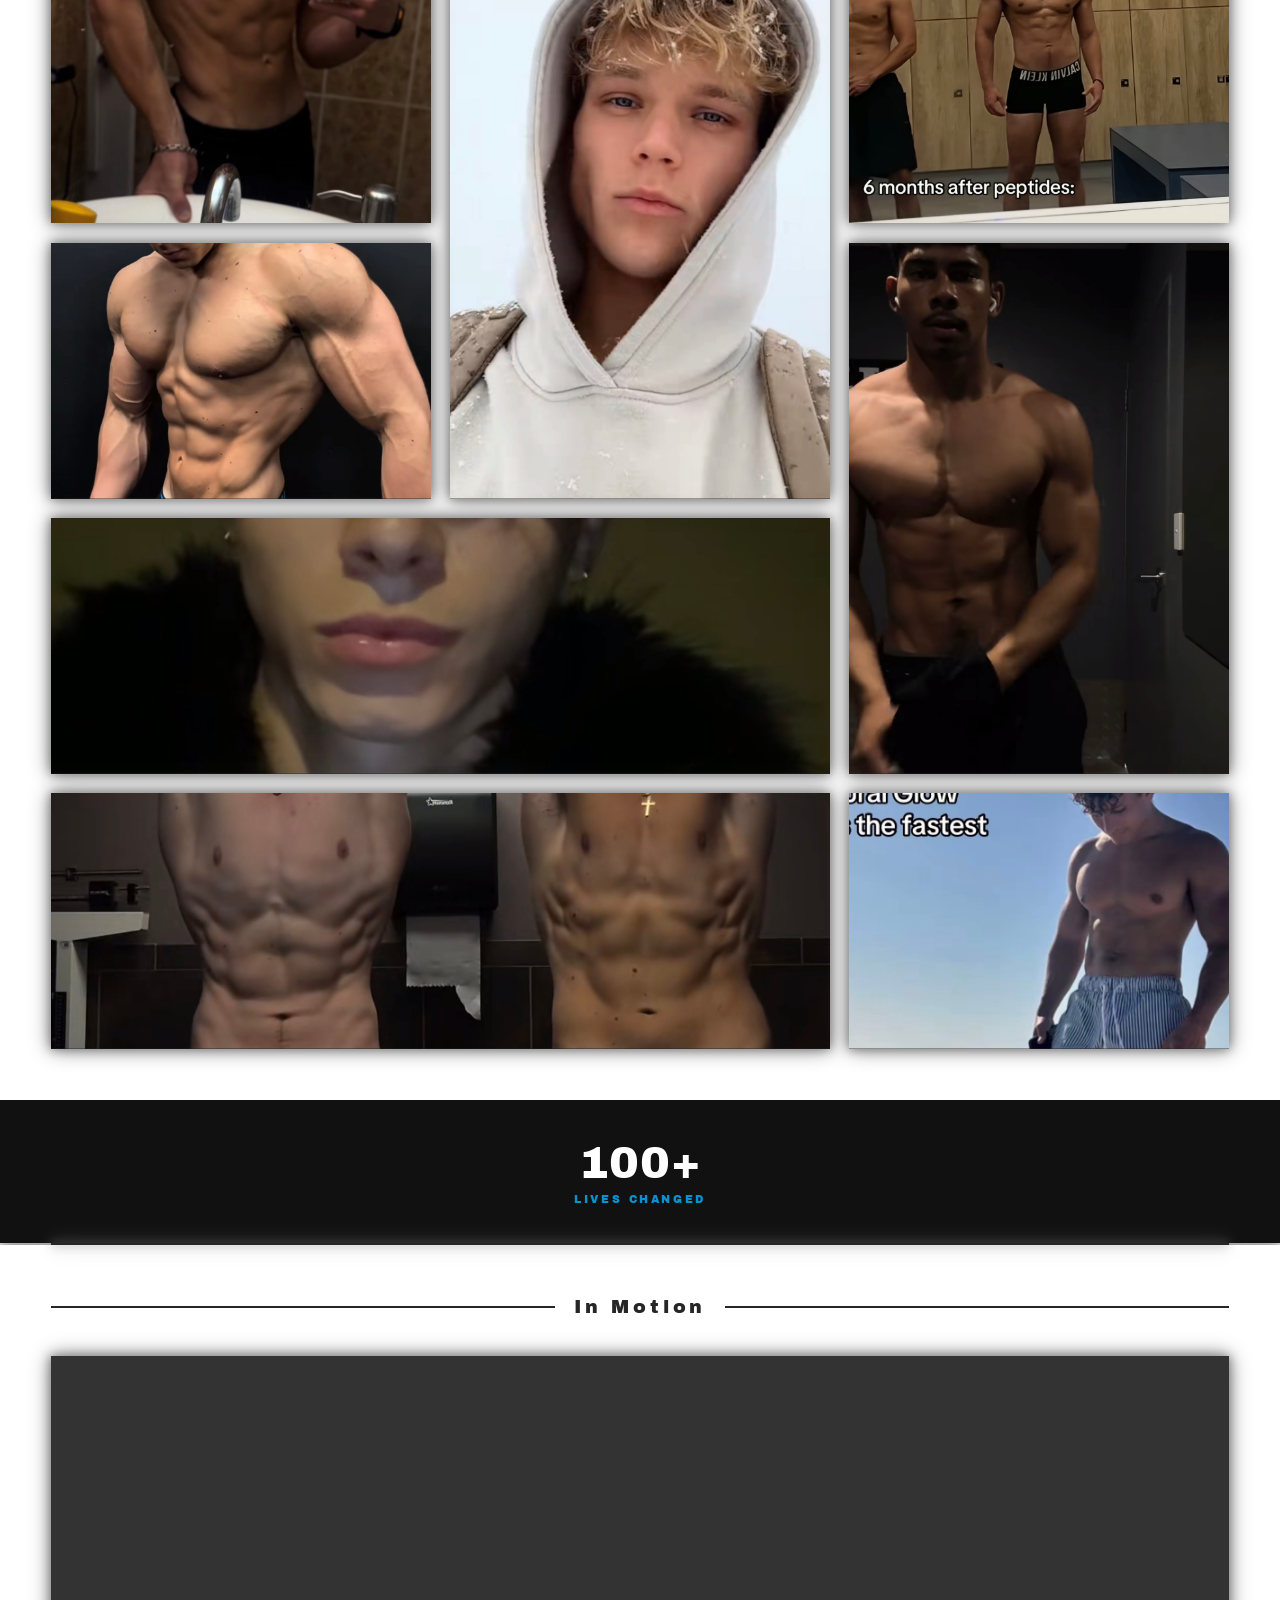
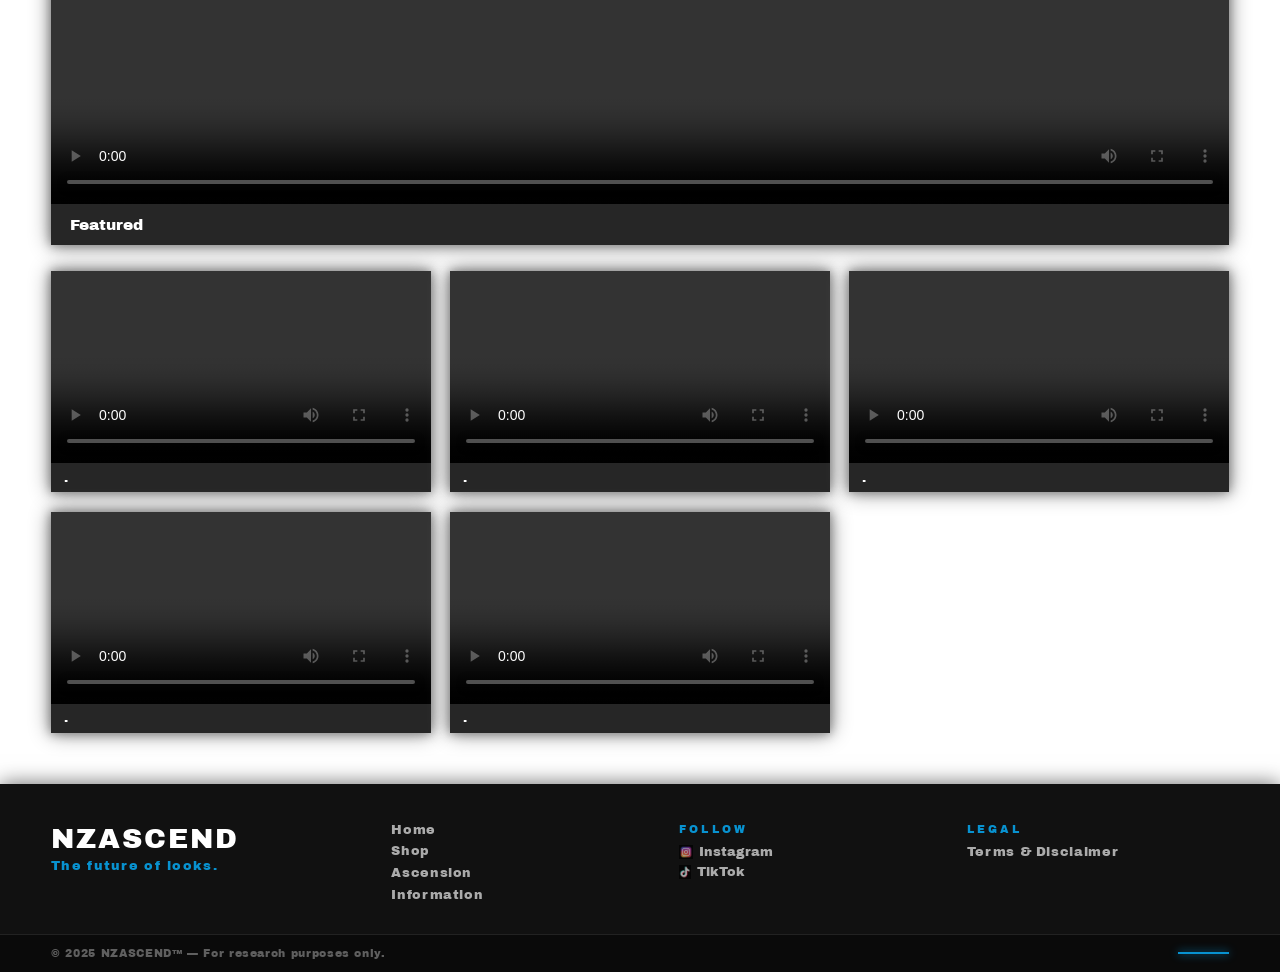
==== commit 8fa53535: "Update ascension.html" ====
--- a/ascension.html
+++ b/ascension.html
@@ -6,7 +6,7 @@
 <link rel="preconnect" href="https://fonts.googleapis.com">
 <link rel="preconnect" href="https://fonts.gstatic.com" crossorigin>
 <link href="https://fonts.googleapis.com/css2?family=Archivo+Black&display=swap" rel="stylesheet">
-<link rel="icon" type="image/png" href="logo1.jpeg">
+<link rel="icon" type="image/png" href="logo1.png">
 <title>NZAscend — Ascensions</title>
 </head>
 <body>
@@ -177,7 +177,7 @@
       </div>
 	     <div class="footer-legal">
   <span class="footer-social-label">Legal</span>
-  <a href="legal.html" class="footer-links-item">Terms & Disclaimer</a>
+  <a href="t&c.html" target="_blank" class="footer-links-item">Terms & Disclaimer</a>
 </div>
     </div>
     <div class="footer-bar">
--- a/webstyle.css
+++ b/webstyle.css
@@ -326,7 +326,7 @@
 
 .section3 {
   background-color: white;
-  padding: 4vw 6vw;
+  padding: 1vw 1vw;
   box-shadow: 0 0 10px grey, 0 0 20px grey;
 }
 
@@ -580,7 +580,7 @@
 }
 
 .shop-nav {
-  background: white;
+  background: #111111;
   display: flex;
   justify-content: center;
   align-items: center;
@@ -593,7 +593,7 @@
 
 .shop-nav-link {
   font-size: 1.5vw;
-  color: #262626;
+  color: white;
   text-decoration: none;
   letter-spacing: 0.2vw;
   transition: opacity 0.2s;
@@ -607,9 +607,28 @@
 .shop-nav-divider {
   width: 2px;
   height: 1.5vw;
+  background: #0892d0;
+}
+
+.shop-section-label {
+  display: flex;
+  align-items: center;
+  gap: 1.5vw;
+  margin: 2vw 0;
+}
+
+.shop-label-line {
+  flex: 1;
+  height: 1px;
   background: #262626;
 }
 
+.shop-label-text {
+  font-size: 2vw;
+  color: #262626;
+  white-space: nowrap;
+  letter-spacing: 0.3vw;
+}
 footer {
   width: 100%;
   background-color: #111111;
@@ -707,7 +726,6 @@
 .footer-icon img {
   height: 1.1vw;
   width: auto;
-  filter: brightness(0) invert(1);
   opacity: 0.65;
 }
 
@@ -1015,6 +1033,7 @@
   .section2 { padding: 6vw 4vw; }
   .section3 { padding: 6vw 4vw; }
   .section3shadow { padding: 4vw; }
+  .shop-label-text { font-size: 5vw; }
 
 .ladder-item img {
   width: 85vw;
